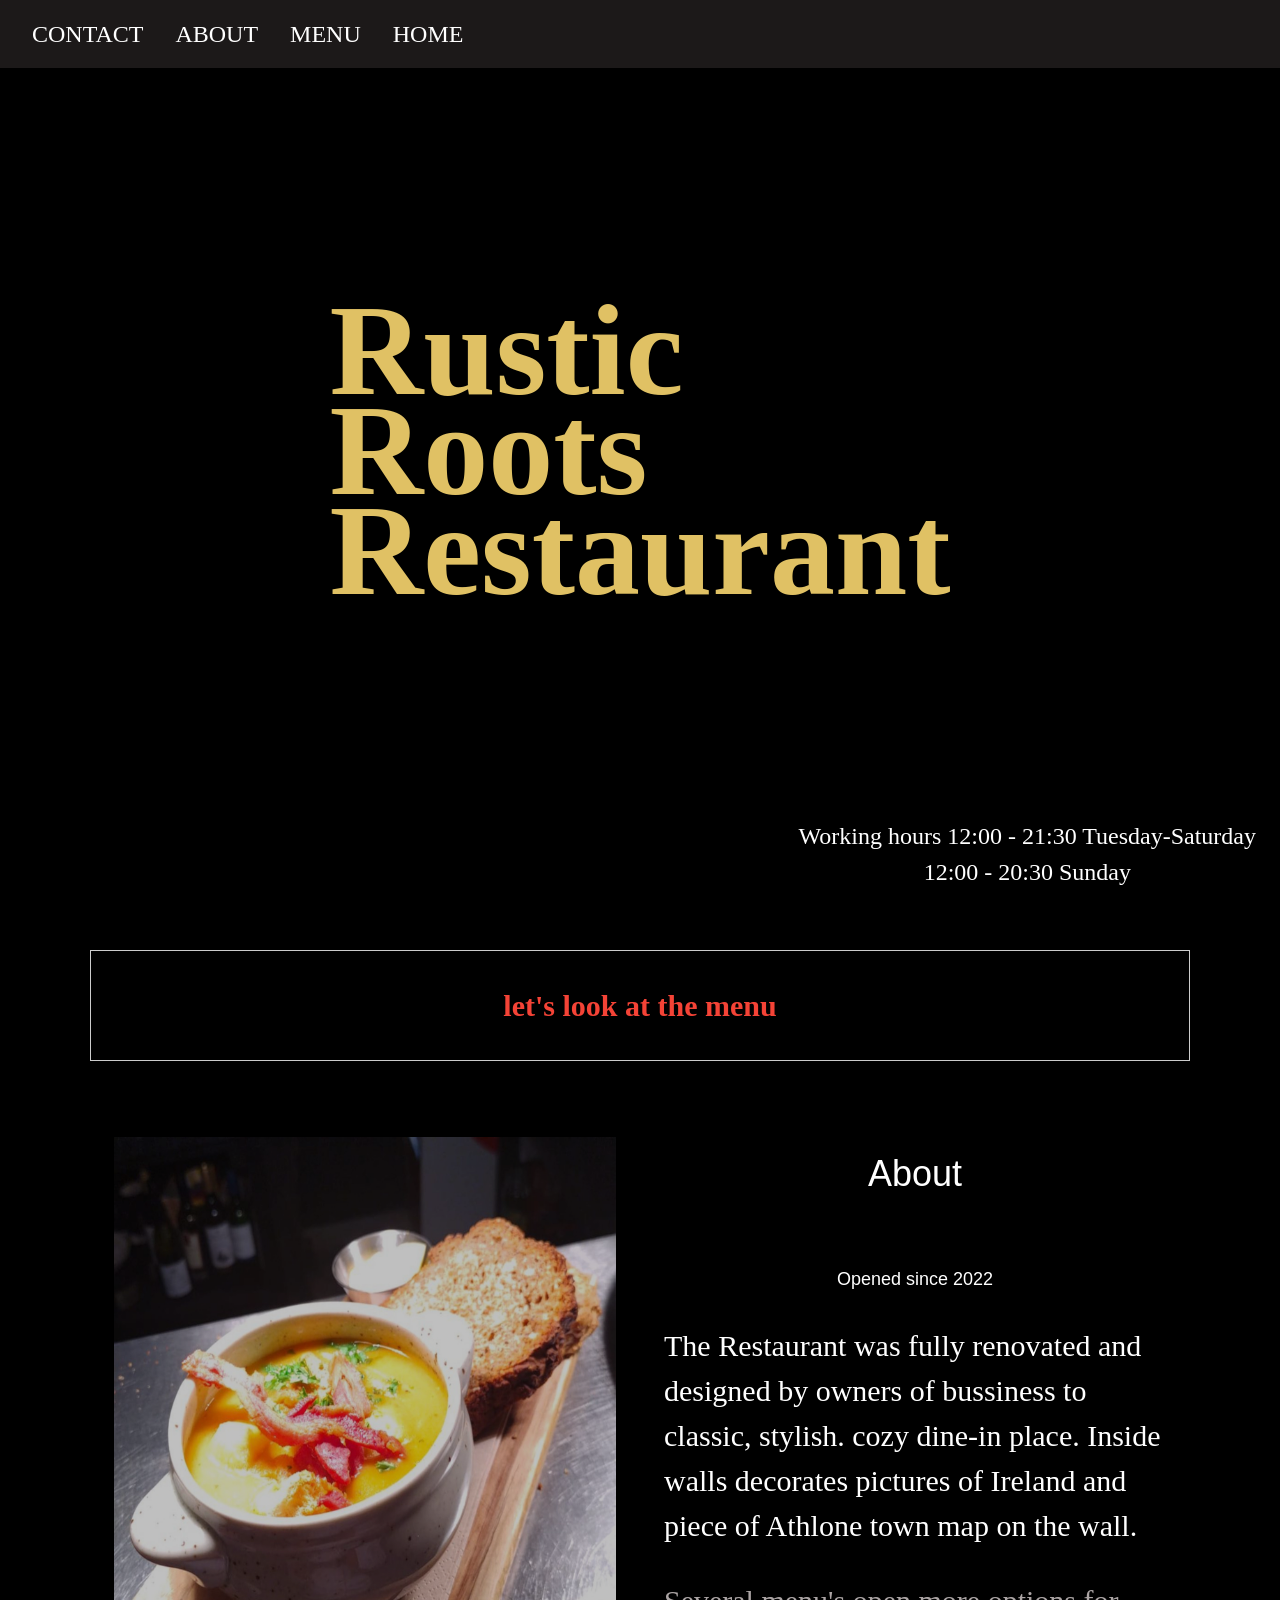
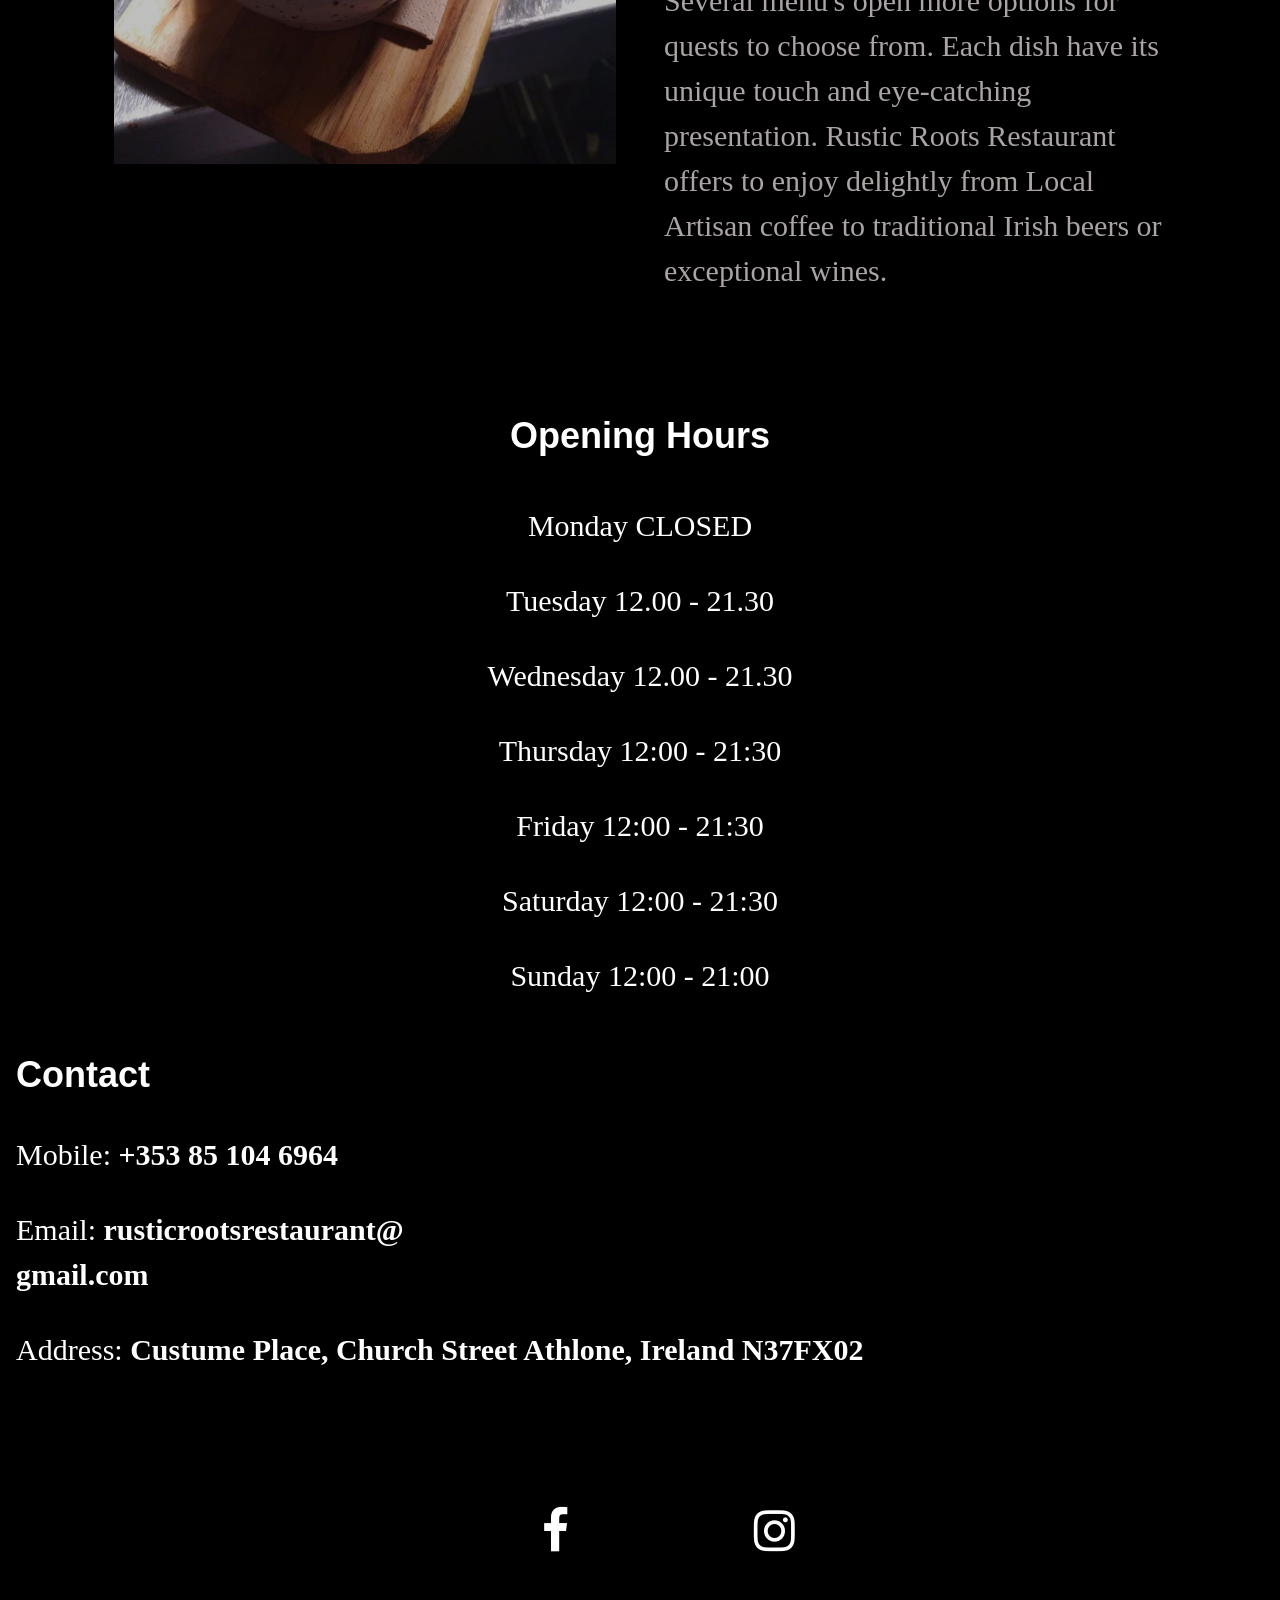
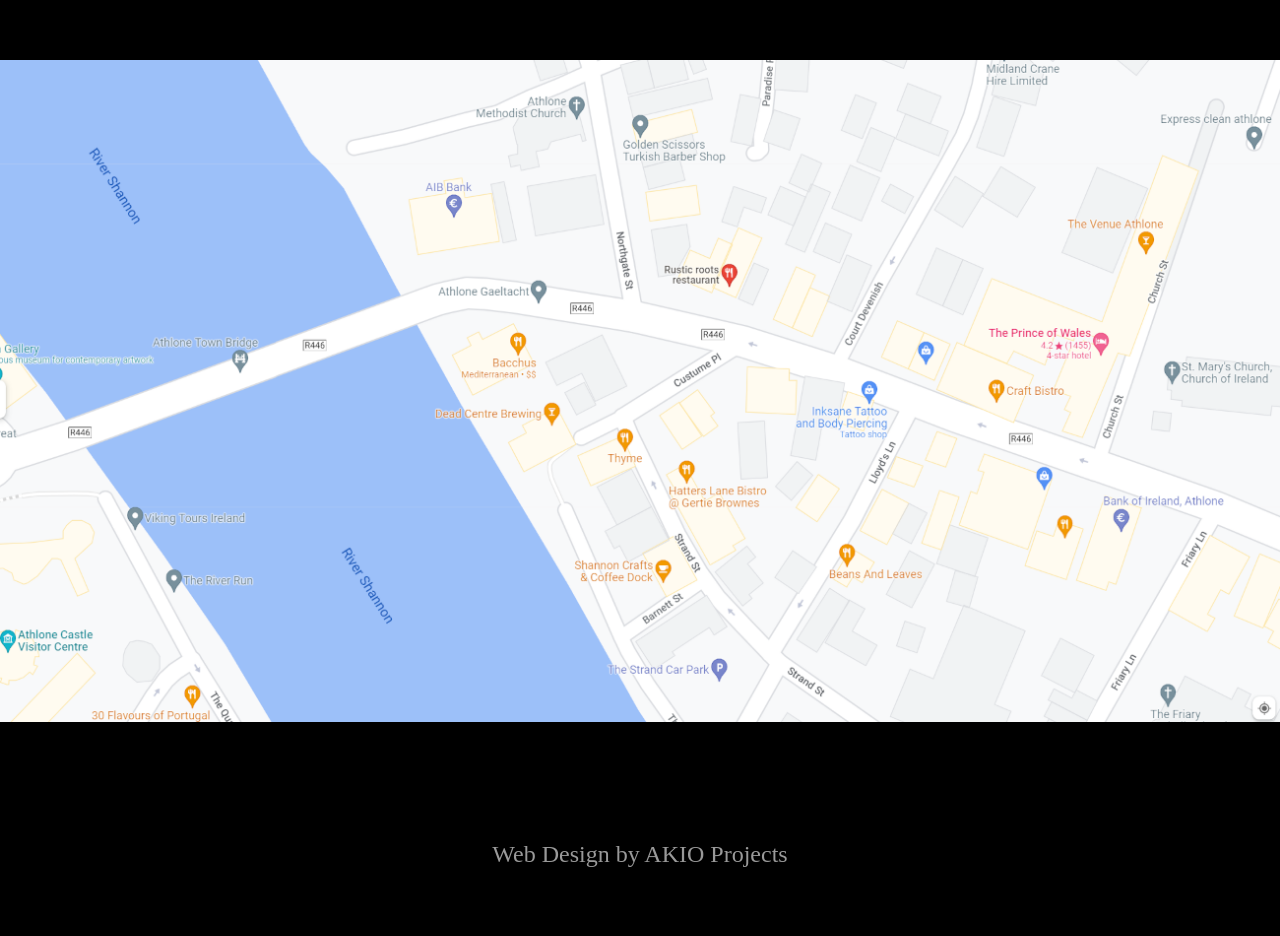
==== index.html @ 932ecada "X button bigger" ====
<!DOCTYPE html>
<html lang="en">
<head>
    <meta charset="UTF-8">
    <meta http-equiv="X-UA-Compatible" content="IE=edge">
    <meta name="viewport" content="width=device-width, initial-scale=1.0">
    <link rel="stylesheet" href="/css/mystyle.css">
    <link rel="stylesheet" href="https://fonts.googleapis.com/css?family=Amatic+SC">
    <link rel="stylesheet" href="https://cdnjs.cloudflare.com/ajax/libs/font-awesome/4.7.0/css/font-awesome.min.css">
    <link rel="apple-touch-icon" sizes="180x180" href="favicon_io/apple-touch-icon.png">
    <link rel="icon" type="image/png" sizes="32x32" href="favicon_io/favicon-32x32.png">
    <link rel="icon" type="image/png" sizes="16x16" href="favicon_io/favicon-16x16.png">
    <link rel="manifest" href="favicon_io/site.webmanifest">

    <title>Rustic Roots Restaurant Website</title>
</head>
<body>
<!-- Navbar (sit on top for large) -->
<div class="w3-top w3-bar w3-hide-small">
    <div class="w3-bar-item w3-xlarge" id="myNavbar">
      <a href="#" class="w3-bar-item w3-button w3-right w3-text-white">HOME</a>
      <a href="#menu"  onclick="document.getElementById('menu').style.display='block' "class="w3-bar-item w3-button w3-right w3-text-white">MENU</a>
      <a href="#about" class="w3-bar-item w3-button w3-right w3-text-white">ABOUT</a>
      <a href="#Contact" class="w3-bar-item w3-button w3-right w3-text-white">CONTACT</a>
    </div>
  </div>
<!-- Sidebar (hidden by default) -->
<nav class="w3-sidebar w3-bar-block w3-card w3-top w3-xlarge w3-animate-left w3-hide-large w3-hide-medium" style="display:none;z-index:2;width:100%;" id="mySidebar">
  <a href="javascript:void(0)" onclick="w3_close()"
  class="w3-bar-item w3-button">Close Menu</a>
  <a href="#" class="w3-bar-item w3-button w3-right w3-text-white" onclick="w3_close()">HOME</a>
  <a href="#menu"  onclick="document.getElementById('menu').style.display='block' "class="w3-bar-item w3-button w3-right w3-text-white">MENU</a>
  <a href="#about" class="w3-bar-item w3-button w3-right w3-text-white" onclick="w3_close()">ABOUT</a>
  <a href="#Contact" class="w3-bar-item w3-button w3-right w3-text-white" onclick="w3_close()">CONTACT</a>
</nav>

<!-- Top menu -->
<div class="w3-top w3-hide-large w3-hide-medium">
  <div class="w3-black w3-xlarge" style="max-width:1200px;margin:auto">
    <div class="w3-button w3-xxxlarge" style="font-family:serif;" onclick="w3_open()">☰</div>
    <b>Rustic Roots Restaurant</b>
  </div>
</div>
  <!-- Header with image for Large -->
  <header class="bgimg w3-display-container" id="home">
    <div class=" w3-display-middle">
        <div id="div1" class="w3-text-amber w3-hide-small w3-grayscale-min" style="font-size:130px">Rustic</div>
        <div id="div2" class="w3-text-amber w3-hide-small w3-grayscale-min" style="font-size:130px">Roots</div>
        <div id="div3" class="w3-text-amber w3-hide-small w3-grayscale-min" style="font-size:130px">Restaurant</div>
    </div>
    <div class="w3-display-bottomright w3-padding">
      <span class="w3-tag w3-xlarge">Working hours 12:00 - 21:30 Tuesday-Saturday</br>12:00 - 20:30 Sunday</span>
    </div>
  </header>
 
  <!---------See menu button ------------>

  <!-- Automatic Slideshow Images -->
  <!-- Page content -->
<div class="w3-content margin-bottom" style="max-width:1100px">
  <!-- About Section Large-->
  <div class="w3-button2 w3-center w3-text-red w3-border w3-hide-small w3-padding-32 w3-margin-top" onclick="document.getElementById('menu').style.display='block'" ><b>let's look at the menu</b></div>
  <div class="w3-row w3-padding-64" id="about">
    <div class="mySlides w3-col m6 w3-padding-large">
     <img src="/images/food/Bacon_soup.jpg" class="w3-image w3-opacity-min" alt="Table Setting" width="600" height="750">
    </div>
    <div class="mySlides w3-col m6 w3-padding-large">
      <img src="/images/food/coffee.jpg" class="w3-image w3-opacity-min" alt="Table Setting" width="600" height="750">
     </div>
     <div class="mySlides w3-col m6 w3-padding-large">
      <img src="/images/food/Brazilian_shrimp_stew.jpg" class="w3-image w3-opacity-min" alt="Table Setting" width="600" height="750">
     </div>
     <div class="mySlides w3-col m6 w3-padding-large">
      <img src="/images/food/Chiken_Supreme.jpg" class="w3-image w3-opacity-min" alt="Table Setting" width="600" height="750">
     </div>
     <div class="mySlides w3-col m6 w3-padding-large">
      <img src="/images/food/Hot_chocolate.jpg" class="w3-image w3-opacity-min" alt="Table Setting" width="600" height="750">
     </div>
     <div class="mySlides w3-col m6 w3-padding-large">
      <img src="/images/food/Prawn_Trio.jpg" class="w3-image w3-opacity-min" alt="Table Setting" width="600" height="750">
     </div>
     <div class="mySlides w3-col m6 w3-padding-large">
      <img src="/images/food/Meringue.jpg" class="w3-image w3-opacity-min" alt="Table Setting" width="600" height="750">
     </div>
   <!-- about section -->
    <div class="w3-col m6 w3-padding-large">
      <h1 class="w3-center">About</h1><br>
      <h5 class="w3-center">Opened since 2022</h5>
      <p>
        The Restaurant was fully renovated and designed by owners of bussiness to classic,
        stylish. cozy dine-in place. Inside walls decorates pictures of Ireland and piece 
        of Athlone town map on the wall.
      </p>
      <p class="w3-text-grey">
        Several menu's open more options for quests to choose from. Each dish have its unique touch and 
        eye-catching presentation. Rustic Roots Restaurant offers to enjoy delightly from Local Artisan coffee to
        traditional Irish beers or exceptional wines.
      </p>
      
      
      
    </div>
  </div>
  <!-- menu starts here -->
  <div id="menu" class="w3-modal">
    <div class="w3-modal-content w3-animate-zoom">
      <div class="w3-container w3-black w3-display-container">
        <span onclick="document.getElementById('menu').style.display='none'" class="w3-button2 w3-button w3-display-topright w3-xlarge">X</span>
        <!-- Menu Container -->
  <div class="w3-container w3-black w3-padding-64 w3-xxlarge" id="menu">
    <div class="w3-content">
    
      <h1 class="w3-center w3-jumbo" style="margin-bottom:64px">THE MENU</h1>
      <div class="w3-row w3-center w3-border w3-border-dark-grey">
        <!-- images constantly changes  -->
        <a id="myLink"></a>
      </div>
      <div class="w3-container menu w3-padding-32 w3-black">
        <div>
          <a class="w3-button" onclick=JustForKids()>Just For Kids</br></a>
        </div>
        <div>
          <a class="w3-button" onclick=DayMenu()>Day Menu</br></a>
        </div>
        <div>
          <a class="w3-button" onclick=BurgerMenu()>Burger Menu</br></a>
        </div>
        <div>
          <a class="w3-button" onclick=EarlyBird()>Early Bird</br></a>
        </div>
        <div>
          <a class="w3-button" onclick=ÀLaCarte()>À La Carte</br></a>
        </div>
        <div>
          <a class="w3-button" onclick=DrinksMenu()>Drinks Menu</br></a>
        </div>
        <div>
          <a class="w3-button" onclick=WhiteWine()>White Wine</br></a>
        </div>
        <div>
          <a class="w3-button" onclick=RedWine()>Red Wine</br></a>
        </div>
        <div>
          <a class="w3-button" onclick=Draught()>Draught</br></a>
        </div>
      </div>
    </div>
  </div>
      <br>
    </div>
  </div>
      </div>
    </div>
  </div>
  <!-- Contact Large -->
  <h1 id="Contact" class="w3-center"><b>Opening Hours</b></h1>
  <div class="w3-row">
    <div class="w3-center">
      <p>Monday CLOSED</p>
      <p>Tuesday 12.00 - 21.30</p>
      <p>Wednesday 12.00 - 21.30</p>
      <p>Thursday 12:00 - 21:30</p>
      <p>Friday 12:00 - 21:30</p>
      <p>Saturday 12:00 - 21:30</p>
      <p>Sunday 12:00 - 21:00</p>
    </div>
    <div class="w3-margin-top w3-margin-left"> 
    <h1><b>Contact</b></h1>
    <p>Mobile: <b>+353 85 104 6964</b></p>
    <p>Email: <b>rusticrootsrestaurant@</br>gmail.com</b></p>
    <p>Address: <b>Custume Place, Church Street Athlone, Ireland N37FX02</b></p>
    <div class="w3-center">
      <a href="https://www.facebook.com/profile.php?id=100085073442552"><i class="fa fa-facebook w3-xxxlarge"></i></a>
      <a href="https://www.instagram.com/rusticrootsrestaurant/"><i class="fa fa-instagram w3-xxxlarge"></i></a>
    </div>

    </div>
  </div>
  <!-- Image of location/map large -->
  <img src="/images/design/location.png" style="width:100%;" class="w3-button2" onclick=Location()>

  <!-- Footer -->
  <footer class="w3-container w3-padding-64 w3-center w3-opacity w3-Dark-grey w3-xlarge w3-margin-top">
    Web Design by AKIO Projects
  </footer> 
</body>
<script src="/jscript/myscript.js" defer></script> 
</html>
---- css/mystyle.css ----
/* W3.CSS 4.15 December 2020 by Jan Egil and Borge Refsnes */

body, html {height: 100%}
html{box-sizing:border-box}*,*:before,*:after{box-sizing:inherit}
/* Extract from normalize.css by Nicolas Gallagher and Jonathan Neal git.io/normalize */
html{-ms-text-size-adjust:100%;-webkit-text-size-adjust:100%}body{margin:0;background-color: #000;color: rgb(255, 255, 255);}
article,aside,details,figcaption,figure,footer,header,main,menu,nav,section{display:block}summary{display:list-item}
audio,canvas,progress,video{display:inline-block}progress{vertical-align:baseline}
audio:not([controls]){display:none;height:0}[hidden],template{display:none}
a{background-color:transparent}a:active,a:hover{outline-width:0; color: rgb(17, 2, 239);}
abbr[title]{border-bottom:none;text-decoration:underline;text-decoration:underline dotted}
b,strong{font-weight:bolder}dfn{font-style:italic}mark{background:#ff0;color:rgb(255, 255, 255)}
small{font-size:80%}sub,sup{font-size:75%;line-height:0;position:relative;vertical-align:baseline}
sub{bottom:-0.25em}sup{top:-0.5em}figure{margin:1em 40px}img{border-style:none}
code,kbd,pre,samp{font-family:monospace,monospace;font-size:1em}hr{box-sizing:content-box;height:0;overflow:visible}
button,input,select,textarea,optgroup{font:inherit;margin:0}optgroup{font-weight:bold}
button,input{overflow:visible}button,select{text-transform:none}
button,[type=button],[type=reset],[type=submit]
button::-moz-focus-inner,[type=button]::-moz-focus-inner,[type=reset]::-moz-focus-inner,[type=submit]::-moz-focus-inner{border-style:none;padding:0}
button:-moz-focusring,[type=button]:-moz-focusring,[type=reset]:-moz-focusring,[type=submit]:-moz-focusring{outline:1px dotted ButtonText}
fieldset{border:1px solid #c0c0c0;margin:0 2px;padding:.35em .625em .75em}
legend{color:inherit;display:table;max-width:100%;padding:0;white-space:normal}textarea{overflow:auto}
[type=checkbox],[type=radio]{padding:0}
[type=number]::-webkit-inner-spin-button,[type=number]::-webkit-outer-spin-button{height:auto}
[type=search]::-webkit-search-decoration{-webkit-appearance:none}
::-webkit-file-upload-button{-webkit-appearance:button;font:inherit}
/* End extract */
html,body{font-family:Papyrus,fantasy;font-size:30px;line-height:1.5}html{overflow-x:hidden}
h1{font-size:36px}h2{font-size:30px}h3{font-size:24px}h4{font-size:20px}h5{font-size:18px}h6{font-size:16px}
.w3-serif{font-family:serif}.w3-sans-serif{font-family:sans-serif}.w3-cursive{font-family:cursive}.w3-monospace{font-family:monospace}
h1,h2,h3,h4,h5,h6{font-family:"Segoe UI",Arial,sans-serif;font-weight:400;margin:10px 0}.w3-wide{letter-spacing:4px}
hr{border:0;border-top:1px solid #eee;margin:20px 0}
.w3-image{max-width:100%;height:auto}img{vertical-align:middle}a{color:inherit}
.w3-table,.w3-table-all{border-collapse:collapse;border-spacing:0;width:100%;display:table}.w3-table-all{border:1px solid #ccc}
.w3-bordered tr,.w3-table-all tr{border-bottom:1px solid #ddd}.w3-striped tbody tr:nth-child(even){background-color:#f1f1f1}
.w3-table-all tr:nth-child(odd){background-color:#fff}.w3-table-all tr:nth-child(even){background-color:#f1f1f1}
.w3-hoverable tbody tr:hover,.w3-ul.w3-hoverable li:hover{background-color:#ccc}.w3-centered tr th,.w3-centered tr td{text-align:center}
.w3-table td,.w3-table th,.w3-table-all td,.w3-table-all th{padding:8px 8px;display:table-cell;text-align:left;vertical-align:top}
.w3-table th:first-child,.w3-table td:first-child,.w3-table-all th:first-child,.w3-table-all td:first-child{padding-left:16px}
.w3-btn,.w3-button{border:none;display:inline-block;padding:8px 16px;vertical-align:middle;overflow:hidden;text-decoration:none;color:inherit;background-color:inherit;text-align:center;cursor:pointer;white-space:nowrap}
.w3-btn:hover{box-shadow:0 8px 16px 0 rgba(0,0,0,0.2),0 6px 20px 0 rgba(0,0,0,0.19)}
.w3-btn,.w3-button{-webkit-touch-callout:none;-webkit-user-select:none;-khtml-user-select:none;-moz-user-select:none;-ms-user-select:none;user-select:none}   
.w3-disabled,.w3-btn:disabled,.w3-button:disabled{cursor:not-allowed;opacity:0.3}.w3-disabled *,:disabled *{pointer-events:none}
.w3-btn.w3-disabled:hover,.w3-btn:disabled:hover{box-shadow:none}
.w3-badge,.w3-tag{background-color:#000;color:#fff;display:inline-block;padding-left:8px;padding-right:8px;text-align:center}.w3-badge{border-radius:50%}
.w3-ul{list-style-type:none;padding:0;margin:0}.w3-ul li{padding:8px 16px;border-bottom:1px solid #ddd}.w3-ul li:last-child{border-bottom:none}
.w3-tooltip,.w3-display-container{position:relative}.w3-tooltip .w3-text{display:none}.w3-tooltip:hover .w3-text{display:inline-block}
.w3-ripple:active{opacity:0.5}.w3-ripple{transition:opacity 0s}
.w3-input{padding:8px;display:block;border:none;border-bottom:1px solid #ccc;width:100%}
.w3-select{padding:9px 0;width:100%;border:none;border-bottom:1px solid #ccc}
.w3-dropdown-click,.w3-dropdown-hover{position:relative;display:inline-block;cursor:pointer}
.w3-dropdown-hover:hover .w3-dropdown-content{display:block}
.w3-dropdown-hover:first-child,.w3-dropdown-click:hover{background-color:#ccc;color:#000}
.w3-dropdown-hover:hover > .w3-button:first-child,.w3-dropdown-click:hover > .w3-button:first-child{background-color:#ccc;color:#000}
.w3-dropdown-content{cursor:auto;color:#000;background-color:#fff;display:none;position:absolute;min-width:160px;margin:0;padding:0;z-index:1}
.w3-check,.w3-radio{width:24px;height:24px;position:relative;top:6px}
.w3-sidebar{height:100%;width:200px;background-color:rgb(0, 0, 0);position:fixed!important;z-index:1;overflow:auto}
.w3-bar-block .w3-dropdown-hover,.w3-bar-block .w3-dropdown-click{width:100%}
.w3-bar-block .w3-dropdown-hover .w3-dropdown-content,.w3-bar-block .w3-dropdown-click .w3-dropdown-content{min-width:100%}
.w3-bar-block .w3-dropdown-hover .w3-button,.w3-bar-block .w3-dropdown-click .w3-button{width:100%;text-align:left;padding:8px 16px}
.w3-main,#main{transition:margin-left .4s}
.w3-modal{z-index:3;display:none;padding-top:100px;position:fixed;left:0;top:0;width:100%;height:100%;overflow:auto;background-color:rgb(0,0,0);background-color:rgba(0,0,0,0.4)}
.w3-modal-content{margin:auto;background-color:#fff;position:relative;padding:0;outline:0;width:600px}
.w3-bar{width:100%;overflow:hidden;background-color: rgba(70, 64, 64, 0.4);}.w3-center .w3-bar{display:inline-block;width:auto}
.w3-bar .w3-bar-item{padding:8px 16px;float:left;width:auto;border:none;display:block;outline:0}
.w3-bar .w3-dropdown-hover,.w3-bar .w3-dropdown-click{position:static;float:left}
.w3-bar .w3-button{white-space:normal}
.w3-bar-block .w3-bar-item{width:100%;display:block;padding:8px 16px;text-align:left;border:none;white-space:normal;float:none;outline:0}
.w3-bar-block.w3-center .w3-bar-item{text-align:center}.w3-block{display:block;width:100%}
.w3-responsive{display:block;overflow-x:auto}
.w3-container:after,.w3-container:before,.w3-panel:after,.w3-panel:before,.w3-row:after,.w3-row:before,.w3-row-padding:after,.w3-row-padding:before,
.w3-cell-row:before,.w3-cell-row:after,.w3-clear:after,.w3-clear:before,.w3-bar:before,.w3-bar:after{content:"";display:table;clear:both}
.w3-col,.w3-half,.w3-third,.w3-twothird,.w3-threequarter,.w3-quarter{float:left;width:100%}
.w3-col.s1{width:8.33333%}.w3-col.s2{width:16.66666%}.w3-col.s3{width:24.99999%}.w3-col.s4{width:33.33333%}
.w3-col.s5{width:41.66666%}.w3-col.s6{width:49.99999%}.w3-col.s7{width:58.33333%}.w3-col.s8{width:66.66666%}
.w3-col.s9{width:74.99999%}.w3-col.s10{width:83.33333%}.w3-col.s11{width:91.66666%}.w3-col.s12{width:99.99999%}
@media (min-width:601px){.w3-col.m1{width:8.33333%}.w3-col.m2{width:16.66666%}.w3-col.m3,.w3-quarter{width:24.99999%}.w3-col.m4,.w3-third{width:33.33333%}
.w3-col.m5{width:41.66666%}.w3-col.m6,.w3-half{width:49.99999%}.w3-col.m7{width:58.33333%}.w3-col.m8,.w3-twothird{width:66.66666%}
.w3-col.m9,.w3-threequarter{width:74.99999%}.w3-col.m10{width:83.33333%}.w3-col.m11{width:91.66666%}.w3-col.m12{width:99.99999%}}
@media (min-width:993px){.w3-col.l1{width:8.33333%}.w3-col.l2{width:16.66666%}.w3-col.l3{width:24.99999%}.w3-col.l4{width:33.33333%}
.w3-col.l5{width:41.66666%}.w3-col.l6{width:49.99999%}.w3-col.l7{width:58.33333%}.w3-col.l8{width:66.66666%}
.w3-col.l9{width:74.99999%}.w3-col.l10{width:83.33333%}.w3-col.l11{width:91.66666%}.w3-col.l12{width:99.99999%}}
.w3-rest{overflow:hidden}.w3-stretch{margin-left:-16px;margin-right:-16px}
.w3-content,.w3-auto{margin-left:auto;margin-right:auto}.w3-content{max-width:980px}.w3-auto{max-width:1140px}
.w3-cell-row{display:table;width:100%}.w3-cell{display:table-cell}
.w3-cell-top{vertical-align:top}.w3-cell-middle{vertical-align:middle}.w3-cell-bottom{vertical-align:bottom}
.w3-hide{display:none!important}.w3-show-block,.w3-show{display:block!important}.w3-show-inline-block{display:inline-block!important}
@media (max-width:1205px){.w3-auto{max-width:95%}}
@media (max-width:600px){.w3-modal-content{margin:0 10px;width:auto!important}.w3-modal{padding-top:30px}
.w3-dropdown-hover.w3-mobile .w3-dropdown-content,.w3-dropdown-click.w3-mobile .w3-dropdown-content{position:relative}	
.w3-hide-small{display:none!important}.w3-mobile{display:block;width:100%!important}.w3-bar-item.w3-mobile,.w3-dropdown-hover.w3-mobile,.w3-dropdown-click.w3-mobile{text-align:center}
.w3-dropdown-hover.w3-mobile,.w3-dropdown-hover.w3-mobile .w3-btn,.w3-dropdown-hover.w3-mobile .w3-button,.w3-dropdown-click.w3-mobile,.w3-dropdown-click.w3-mobile .w3-btn,.w3-dropdown-click.w3-mobile .w3-button{width:100%}}
@media (max-width:768px){.w3-modal-content{width:500px}.w3-modal{padding-top:50px}}
@media (min-width:993px){.w3-modal-content{width:900px}.w3-hide-large{display:none!important}.w3-sidebar.w3-collapse{display:block!important}}
@media (max-width:992px) and (min-width:601px){.w3-hide-medium{display:none!important}}
@media (max-width:992px){.w3-sidebar.w3-collapse{display:none}.w3-main{margin-left:0!important;margin-right:0!important}.w3-auto{max-width:100%}}
.w3-top,.w3-bottom{position:fixed;width:100%;z-index:1}.w3-top{top:0}.w3-bottom{bottom:0}
.w3-overlay{position:fixed;display:none;width:100%;height:100%;top:0;left:0;right:0;bottom:0;background-color:rgba(0,0,0,0.5);z-index:2}
.w3-display-topleft{position:absolute;left:0;top:0}.w3-display-topright{position:absolute;right:0;top:0}
.w3-display-bottomleft{position:absolute;left:0;bottom:0}.w3-display-bottomright{position:absolute;right:0;bottom:0}
.w3-display-middle{position:absolute;top:50%;left:50%;transform:translate(-50%,-50%);-ms-transform:translate(-50%,-50%)}
.w3-display-left{position:absolute;top:50%;left:0%;transform:translate(0%,-50%);-ms-transform:translate(-0%,-50%)}
.w3-display-right{position:absolute;top:50%;right:0%;transform:translate(0%,-50%);-ms-transform:translate(0%,-50%)}
.w3-display-topmiddle{position:absolute;left:50%;top:0;transform:translate(-50%,0%);-ms-transform:translate(-50%,0%)}
.w3-display-bottommiddle{position:absolute;left:50%;bottom:0;transform:translate(-50%,0%);-ms-transform:translate(-50%,0%)}
.w3-display-container:hover .w3-display-hover{display:block}.w3-display-container:hover span.w3-display-hover{display:inline-block}.w3-display-hover{display:none}
.w3-display-position{position:absolute}
.w3-circle{border-radius:50%}
.w3-round-small{border-radius:2px}.w3-round,.w3-round-medium{border-radius:4px}.w3-round-large{border-radius:8px}.w3-round-xlarge{border-radius:16px}.w3-round-xxlarge{border-radius:32px}
.w3-row-padding,.w3-row-padding>.w3-half,.w3-row-padding>.w3-third,.w3-row-padding>.w3-twothird,.w3-row-padding>.w3-threequarter,.w3-row-padding>.w3-quarter,.w3-row-padding>.w3-col{padding:0 8px}
.w3-container,.w3-panel{padding:0.01em 16px}.w3-panel{margin-top:16px;margin-bottom:16px}
.w3-code,.w3-codespan{font-family:Consolas,"courier new";font-size:16px}
.w3-code{width:auto;background-color:#fff;padding:8px 12px;border-left:4px solid #4CAF50;word-wrap:break-word}
.w3-codespan{color:crimson;background-color:#f1f1f1;padding-left:4px;padding-right:4px;font-size:110%}
.w3-card,.w3-card-2{box-shadow:0 2px 5px 0 rgba(0,0,0,0.16),0 2px 10px 0 rgba(0,0,0,0.12)}
.w3-card-4,.w3-hover-shadow:hover{box-shadow:0 4px 10px 0 rgba(0,0,0,0.2),0 4px 20px 0 rgba(0,0,0,0.19)}
.w3-spin{animation:w3-spin 2s infinite linear}@keyframes w3-spin{0%{transform:rotate(0deg)}100%{transform:rotate(359deg)}}
.w3-animate-fading{animation:fading 10s infinite}@keyframes fading{0%{opacity:0}50%{opacity:1}100%{opacity:0}}
.w3-animate-opacity{animation:opac 0.8s}@keyframes opac{from{opacity:0} to{opacity:1}}
.w3-animate-top{position:relative;animation:animatetop 0.4s}@keyframes animatetop{from{top:-300px;opacity:0} to{top:0;opacity:1}}
.w3-animate-left{position:relative;animation:animateleft 0.4s}@keyframes animateleft{from{left:-300px;opacity:0} to{left:0;opacity:1}}
.w3-animate-right{position:relative;animation:animateright 0.4s}@keyframes animateright{from{right:-300px;opacity:0} to{right:0;opacity:1}}
.w3-animate-bottom{position:relative;animation:animatebottom 0.4s}@keyframes animatebottom{from{bottom:-300px;opacity:0} to{bottom:0;opacity:1}}
.w3-animate-zoom {animation:animatezoom 0.6s}@keyframes animatezoom{from{transform:scale(0)} to{transform:scale(1)}}
.w3-animate-input{transition:width 0.4s ease-in-out}.w3-animate-input:focus{width:100%!important}
.w3-opacity,.w3-hover-opacity:hover{opacity:0.60}.w3-opacity-off,.w3-hover-opacity-off:hover{opacity:1}
.w3-opacity-max{opacity:0.25}.w3-opacity-min{opacity:0.75}
.w3-greyscale-max,.w3-grayscale-max,.w3-hover-greyscale:hover,.w3-hover-grayscale:hover{filter:grayscale(100%)}
.w3-greyscale,.w3-grayscale{filter:grayscale(75%)}.w3-greyscale-min,.w3-grayscale-min{filter:grayscale(50%)}
.w3-sepia{filter:sepia(75%)}.w3-sepia-max,.w3-hover-sepia:hover{filter:sepia(100%)}.w3-sepia-min{filter:sepia(50%)}
.w3-tiny{font-size:10px!important}.w3-small{font-size:12px!important}.w3-medium{font-size:15px!important}.w3-large{font-size:18px!important}
.w3-xlarge{font-size:24px!important}.w3-xxlarge{font-size:36px!important}.w3-xxxlarge{font-size:48px!important}.w3-jumbo{font-size:64px!important}
.w3-left-align{text-align:left!important}.w3-right-align{text-align:right!important}.w3-justify{text-align:justify!important}.w3-center{text-align:center!important}
.w3-border-0{border:0!important}.w3-border{border:1px solid #ccc!important}
.w3-border-top{border-top:1px solid #ccc!important}.w3-border-bottom{border-bottom:1px solid #ccc!important}
.w3-border-left{border-left:1px solid #ccc!important}.w3-border-right{border-right:1px solid #ccc!important}
.w3-topbar{border-top:6px solid #ccc!important}.w3-bottombar{border-bottom:6px solid #ccc!important}
.w3-leftbar{border-left:6px solid #ccc!important}.w3-rightbar{border-right:6px solid #ccc!important}
.w3-section,.w3-code{margin-top:16px!important;margin-bottom:16px!important}
.w3-margin{margin:16px!important}.w3-margin-top{margin-top:50px!important}.w3-margin-bottom{margin-bottom:16px!important}
.w3-margin-left{margin-left:16px!important}.w3-margin-right{margin-right:16px!important}
.w3-padding-small{padding:4px 8px!important}.w3-padding{padding:8px 16px!important}.w3-padding-large{padding:12px 24px!important}
.w3-padding-16{padding-top:16px!important;padding-bottom:16px!important}.w3-padding-24{padding-top:24px!important;padding-bottom:24px!important}
.w3-padding-32{padding-top:32px!important;padding-bottom:32px!important}.w3-padding-48{padding-top:48px!important;padding-bottom:48px!important}
.w3-padding-64{padding-top:64px!important;padding-bottom:64px!important}
.w3-padding-top-64{padding-top:64px!important}.w3-padding-top-48{padding-top:48px!important}
.w3-padding-top-32{padding-top:32px!important}.w3-padding-top-24{padding-top:24px!important}
.w3-left{float:left!important}.w3-right{float:right!important}
.w3-button:hover{transition: 3s ;color:rgb(255, 192, 2)!important}
.w3-transparent,.w3-hover-none:hover{background-color:transparent!important}
.w3-hover-none:hover{box-shadow:none!important}
/* Colors */
.w3-amber,.w3-hover-amber:hover{color:rgb(254, 254, 254)!important;background-color:#ffc107!important}
.w3-aqua,.w3-hover-aqua:hover{color:#000!important;background-color:#00ffff!important}
.w3-blue,.w3-hover-blue:hover{color:#fff!important;background-color:#2196F3!important}
.w3-light-blue,.w3-hover-light-blue:hover{color:#000!important;background-color:#87CEEB!important}
.w3-brown,.w3-hover-brown:hover{color:#fff!important;background-color:#795548!important}
.w3-cyan,.w3-hover-cyan:hover{color:#000!important;background-color:#00bcd4!important}
.w3-blue-grey,.w3-hover-blue-grey:hover,.w3-blue-gray,.w3-hover-blue-gray:hover{color:#fff!important;background-color:#607d8b!important}
.w3-green,.w3-hover-green:hover{color:#fff!important;background-color:#4CAF50!important}
.w3-light-green,.w3-hover-light-green:hover{color:#000!important;background-color:#8bc34a!important}
.w3-indigo,.w3-hover-indigo:hover{color:#fff!important;background-color:#3f51b5!important}
.w3-khaki,.w3-hover-khaki:hover{color:#000!important;background-color:#f0e68c!important}
.w3-lime,.w3-hover-lime:hover{color:#000!important;background-color:#cddc39!important}
.w3-orange,.w3-hover-orange:hover{color:#000!important;background-color:#ff9800!important}
.w3-deep-orange,.w3-hover-deep-orange:hover{color:#fff!important;background-color:#ff5722!important}
.w3-pink,.w3-hover-pink:hover{color:#fff!important;background-color:#e91e63!important}
.w3-purple,.w3-hover-purple:hover{color:#fff!important;background-color:#9c27b0!important}
.w3-deep-purple,.w3-hover-deep-purple:hover{color:#fff!important;background-color:#673ab7!important}
.w3-red,.w3-hover-red:hover{color:#fff!important;background-color:#f44336!important}
.w3-sand,.w3-hover-sand:hover{color:#000!important;background-color:#fdf5e6!important}
.w3-teal,.w3-hover-teal:hover{color:#fff!important;background-color:#009688!important}
.w3-yellow,.w3-hover-yellow:hover{color:#000!important;background-color:#ffeb3b!important}
.w3-white,.w3-hover-white:hover{color:#000!important;background-color:#fff!important}
.w3-black,.w3-hover-black:hover{color:#fff!important;background-color:#000!important}
.w3-grey,.w3-hover-grey:hover,.w3-gray,.w3-hover-gray:hover{color:#000!important;background-color:#fffdfd!important}
.w3-light-grey,.w3-hover-light-grey:hover,.w3-light-gray,.w3-hover-light-gray:hover{color:#000!important;background-color:#f1f1f1!important}
.w3-dark-grey,.w3-hover-dark-grey:hover,.w3-dark-gray,.w3-hover-dark-gray:hover{color:#fff!important;background-color:#616161!important}
.w3-pale-red,.w3-hover-pale-red:hover{color:#000!important;background-color:#ffdddd!important}
.w3-pale-green,.w3-hover-pale-green:hover{color:#000!important;background-color:#ddffdd!important}
.w3-pale-yellow,.w3-hover-pale-yellow:hover{color:#000!important;background-color:#ffffcc!important}
.w3-pale-blue,.w3-hover-pale-blue:hover{color:#000!important;background-color:#ddffff!important}
.w3-text-amber,.w3-hover-text-amber:hover{color:#ffc107!important}
.w3-text-aqua,.w3-hover-text-aqua:hover{color:#00ffff!important}
.w3-text-blue,.w3-hover-text-blue:hover{color:#2196F3!important}
.w3-text-light-blue,.w3-hover-text-light-blue:hover{color:#87CEEB!important}
.w3-text-brown,.w3-hover-text-brown:hover{color:#795548!important}
.w3-text-cyan,.w3-hover-text-cyan:hover{color:#00bcd4!important}
.w3-text-blue-grey,.w3-hover-text-blue-grey:hover,.w3-text-blue-gray,.w3-hover-text-blue-gray:hover{color:#607d8b!important}
.w3-text-green,.w3-hover-text-green:hover{color:#4CAF50!important}
.w3-text-light-green,.w3-hover-text-light-green:hover{color:#8bc34a!important}
.w3-text-indigo,.w3-hover-text-indigo:hover{color:#3f51b5!important}
.w3-text-khaki,.w3-hover-text-khaki:hover{color:#b4aa50!important}
.w3-text-lime,.w3-hover-text-lime:hover{color:#cddc39!important}
.w3-text-orange,.w3-hover-text-orange:hover{color:#ff9800!important}
.w3-text-deep-orange,.w3-hover-text-deep-orange:hover{color:#ff5722!important}
.w3-text-pink,.w3-hover-text-pink:hover{color:#e91e63!important}
.w3-text-purple,.w3-hover-text-purple:hover{color:#9c27b0!important}
.w3-text-deep-purple,.w3-hover-text-deep-purple:hover{color:#673ab7!important}
.w3-text-red,.w3-hover-text-red:hover{color:#f44336!important}
.w3-text-sand,.w3-hover-text-sand:hover{color:#fdf5e6!important}
.w3-text-teal,.w3-hover-text-teal:hover{color:#009688!important}
.w3-text-yellow,.w3-hover-text-yellow:hover{color:#d2be0e!important}
.w3-text-white,.w3-hover-text-white:hover{color:#fff!important}
.w3-text-black,.w3-hover-text-black:hover{color:#000!important}
.w3-text-grey,.w3-hover-text-grey:hover,.w3-text-gray,.w3-hover-text-gray:hover{color:#aba4a4!important}
.w3-text-light-grey,.w3-hover-text-light-grey:hover,.w3-text-light-gray,.w3-hover-text-light-gray:hover{color:#f1f1f1!important}
.w3-text-dark-grey,.w3-hover-text-dark-grey:hover,.w3-text-dark-gray,.w3-hover-text-dark-gray:hover{color:#3a3a3a!important}
.w3-border-amber,.w3-hover-border-amber:hover{border-color:#ffc107!important}
.w3-border-aqua,.w3-hover-border-aqua:hover{border-color:#00ffff!important}
.w3-border-blue,.w3-hover-border-blue:hover{border-color:#2196F3!important}
.w3-border-light-blue,.w3-hover-border-light-blue:hover{border-color:#87CEEB!important}
.w3-border-brown,.w3-hover-border-brown:hover{border-color:#795548!important}
.w3-border-cyan,.w3-hover-border-cyan:hover{border-color:#00bcd4!important}

/*Background image*/

.bgimg {
  background-repeat: no-repeat;
  background-size:cover;
  background-image: url("/images/design/DSC_0103.JPG");
  min-height: 100%;
  width: 100%;
  background-attachment:fixed;
}
.bgimg_small{
  background-repeat: no-repeat;
  background-size:cover;
  background-image: url("/images/design/DSC_0103.JPG");
  width: 80%;
  min-height: 80%;
  background-attachment:fixed;
}
/* animation of header */
  
  #div1 {
    width: 100px;
    height: 100px;
    font-family:serif;
    font-weight: bold;
    position: relative;
    animation: mymove 2s;
    animation-timing-function: linear;}
  #div2 {
    animation-timing-function: ease;
    width: 100px;
    height: 100px;
    font-family:serif;
    font-weight: bold;
    position: relative;
    animation: mymove 3s;}
  #div3 {
    font-family:serif;
    animation-timing-function: ease-in;
    font-weight: bold;
    position:relative;
    animation: mymove 4s;}
  
  @keyframes mymove {
    from {left: -300px;}
    to {left: 0px;}
  }

/* social media icons */
.fa {
  padding: 100px;
  font-size: 30px;
  width: 30px;
  text-align: center;
  text-decoration: none;
  margin: 5px 2px;
}
.fa:hover {
    opacity: 0.7;
}
.w3-button2{
  cursor:pointer
}
.fa-facebook{
  size: 20px;
}
p{
  border-radius:20px;
  size: 50px;
}
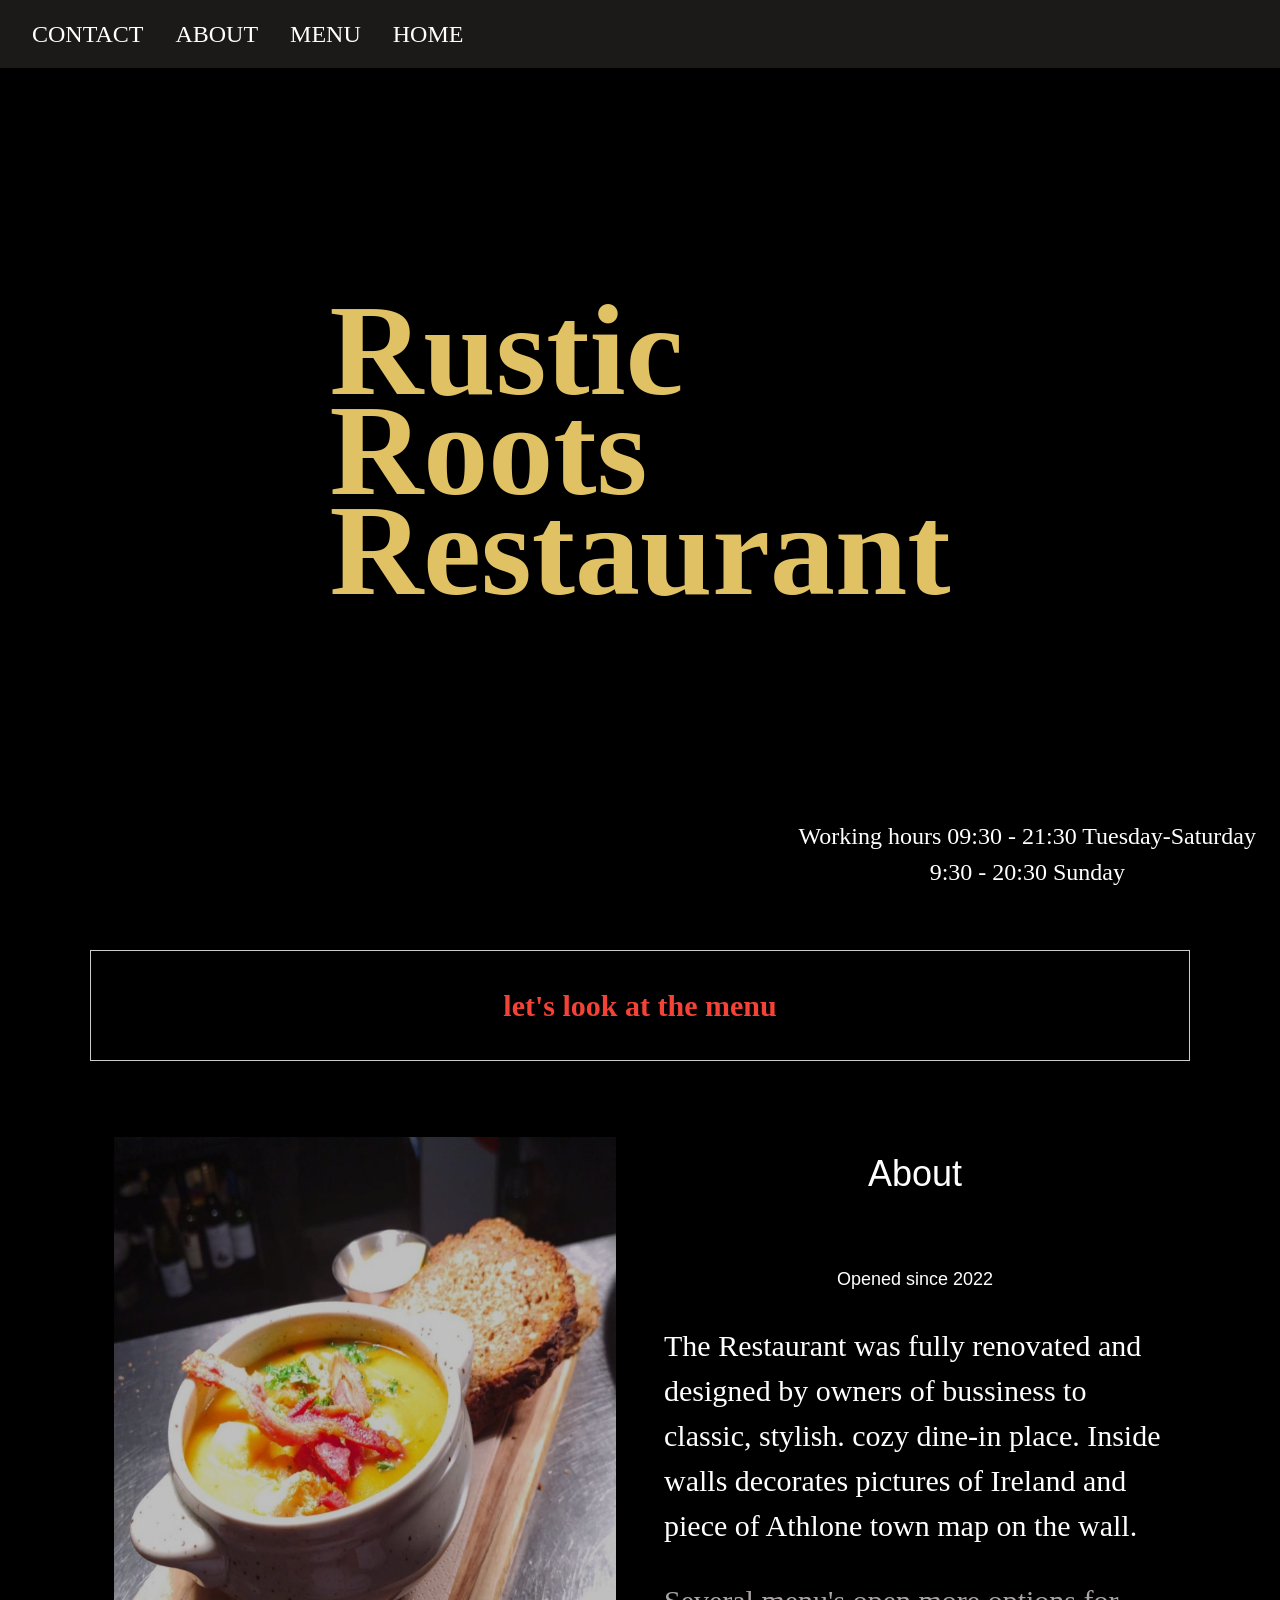
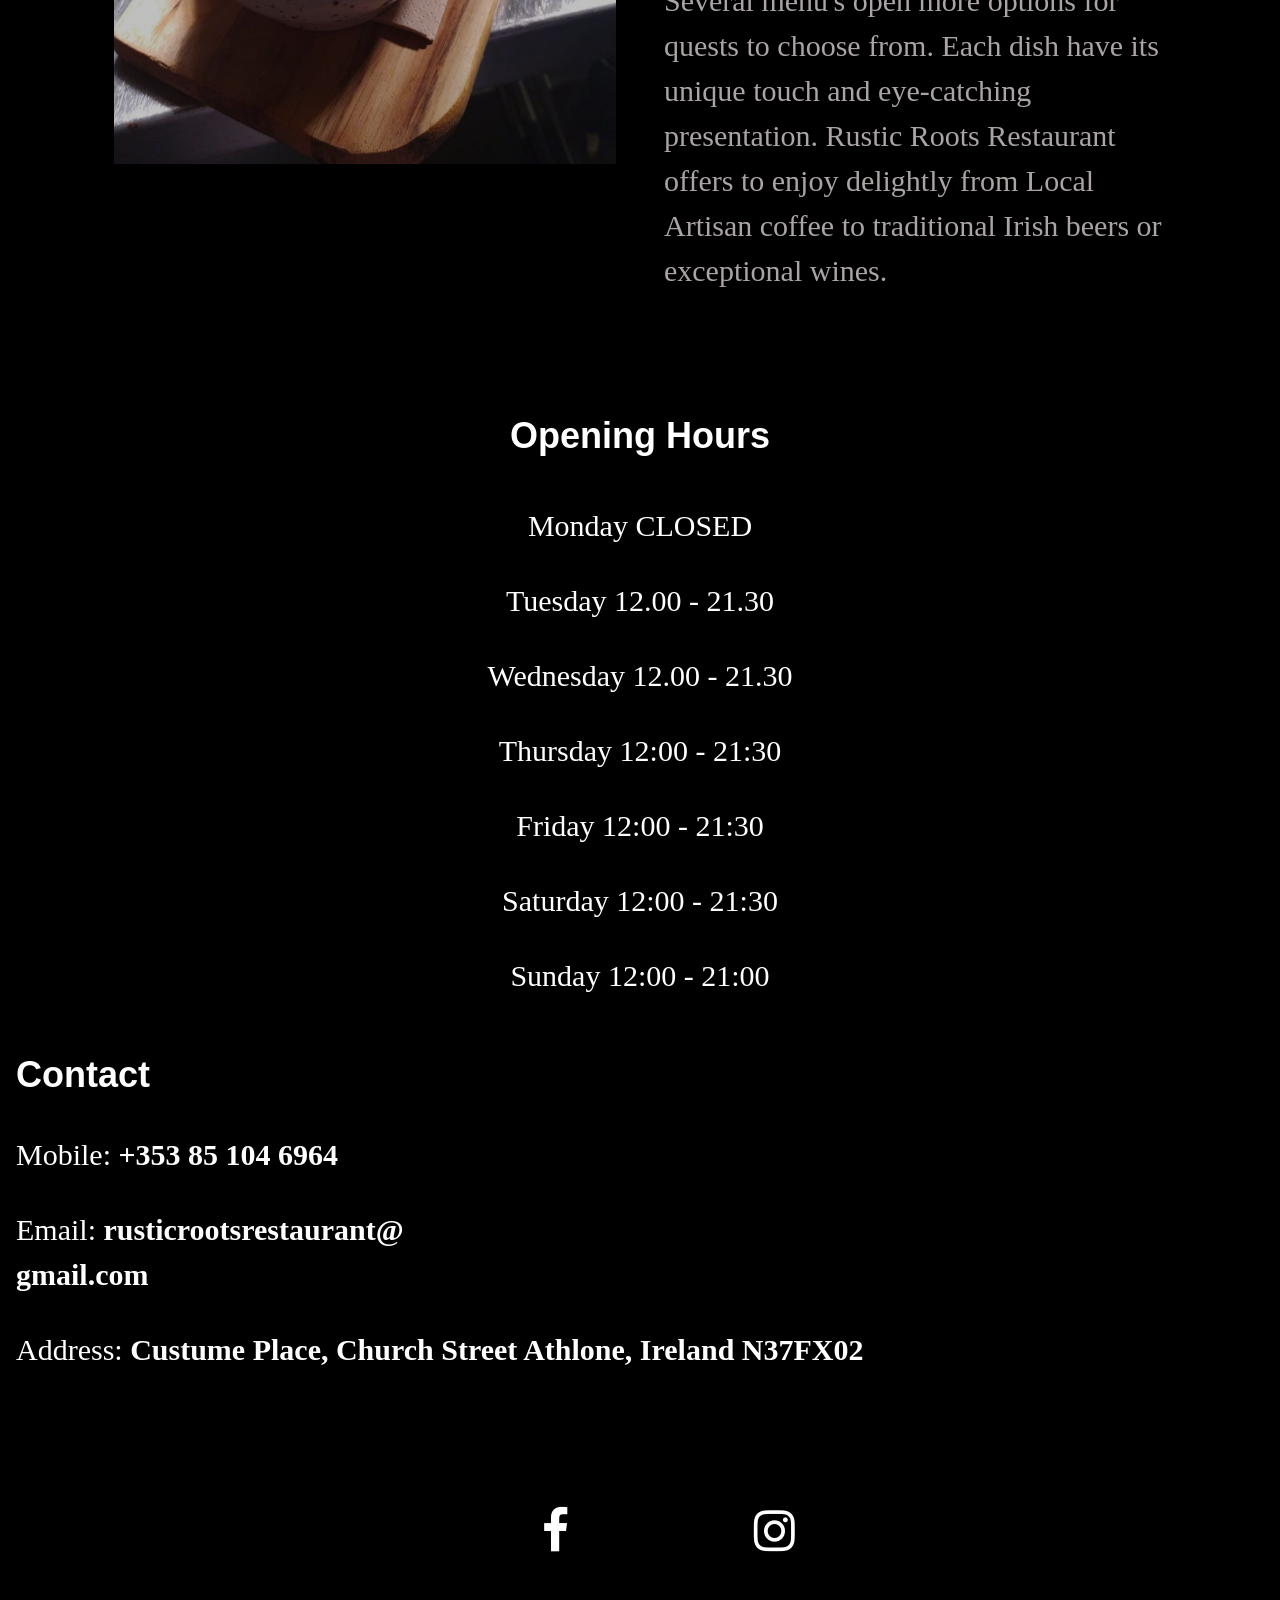
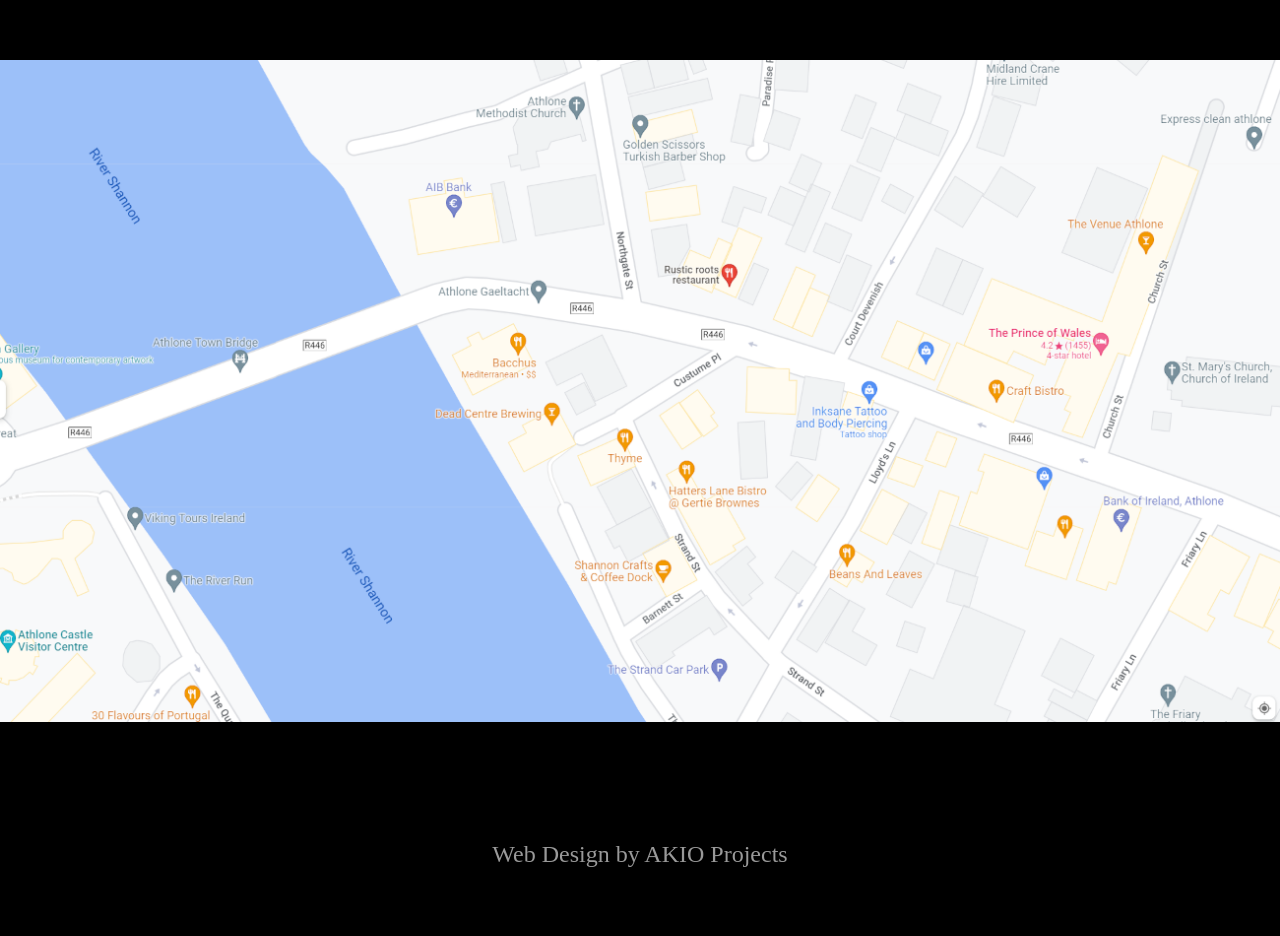
==== commit 8c89048d: "update working hours, working on Security policy" ====
--- a/index.html
+++ b/index.html
@@ -3,6 +3,7 @@
 <head>
     <meta charset="UTF-8">
     <meta http-equiv="X-UA-Compatible" content="IE=edge">
+    <!-- <meta http-equiv="Content-Security-Policy" content="script-src 'none'"> -->
     <meta name="viewport" content="width=device-width, initial-scale=1.0">
     <link rel="stylesheet" href="/css/mystyle.css">
     <link rel="stylesheet" href="https://fonts.googleapis.com/css?family=Amatic+SC">
@@ -49,7 +50,7 @@
         <div id="div3" class="w3-text-amber w3-hide-small w3-grayscale-min" style="font-size:130px">Restaurant</div>
     </div>
     <div class="w3-display-bottomright w3-padding">
-      <span class="w3-tag w3-xlarge">Working hours 12:00 - 21:30 Tuesday-Saturday</br>12:00 - 20:30 Sunday</span>
+      <span class="w3-tag w3-xlarge">Working hours 09:30 - 21:30 Tuesday-Saturday</br>9:30 - 20:30 Sunday</span>
     </div>
   </header>
  
@@ -69,9 +70,6 @@
      </div>
      <div class="mySlides w3-col m6 w3-padding-large">
       <img src="/images/food/Brazilian_shrimp_stew.jpg" class="w3-image w3-opacity-min" alt="Table Setting" width="600" height="750">
-     </div>
-     <div class="mySlides w3-col m6 w3-padding-large">
-      <img src="/images/food/Chiken_Supreme.jpg" class="w3-image w3-opacity-min" alt="Table Setting" width="600" height="750">
      </div>
      <div class="mySlides w3-col m6 w3-padding-large">
       <img src="/images/food/Hot_chocolate.jpg" class="w3-image w3-opacity-min" alt="Table Setting" width="600" height="750">
@@ -177,12 +175,12 @@
     </div>
   </div>
   <!-- Image of location/map large -->
-  <img src="/images/design/location.png" style="width:100%;" class="w3-button2" onclick=Location()>
+  <img src="/images/design/address.png" style="width:100%;" class="w3-button2" onclick=Location()>
 
   <!-- Footer -->
   <footer class="w3-container w3-padding-64 w3-center w3-opacity w3-Dark-grey w3-xlarge w3-margin-top">
     Web Design by AKIO Projects
   </footer> 
 </body>
-<script src="/jscript/myscript.js" defer></script> 
+<script nonce="random123" src="/jscript/myscript.js" defer></script> 
 </html>
--- a/css/mystyle.css
+++ b/css/mystyle.css
@@ -225,7 +225,8 @@
 }
 .bgimg_small{
   background-repeat: no-repeat;
-  background-size:cover;
+  background-size:auto;
+  background-position: right;
   background-image: url("/images/design/DSC_0103.JPG");
   width: 80%;
   min-height: 80%;
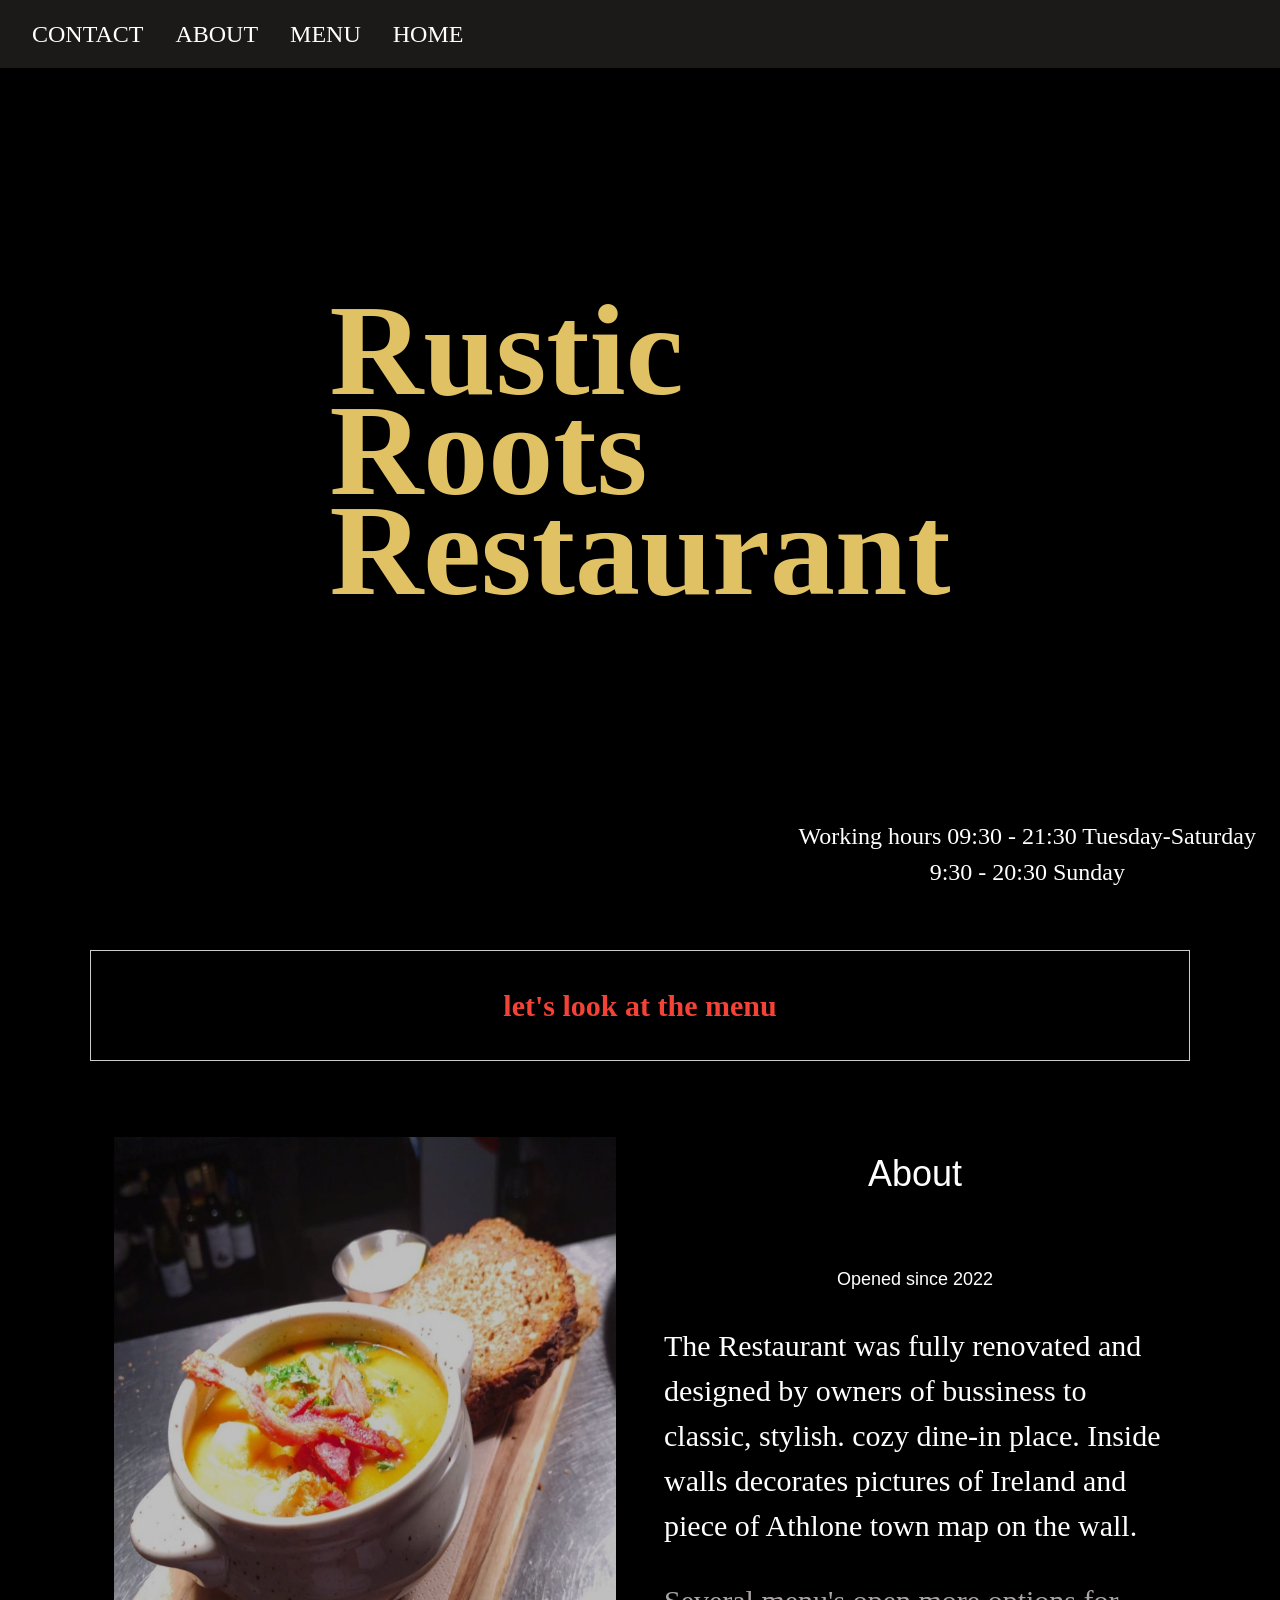
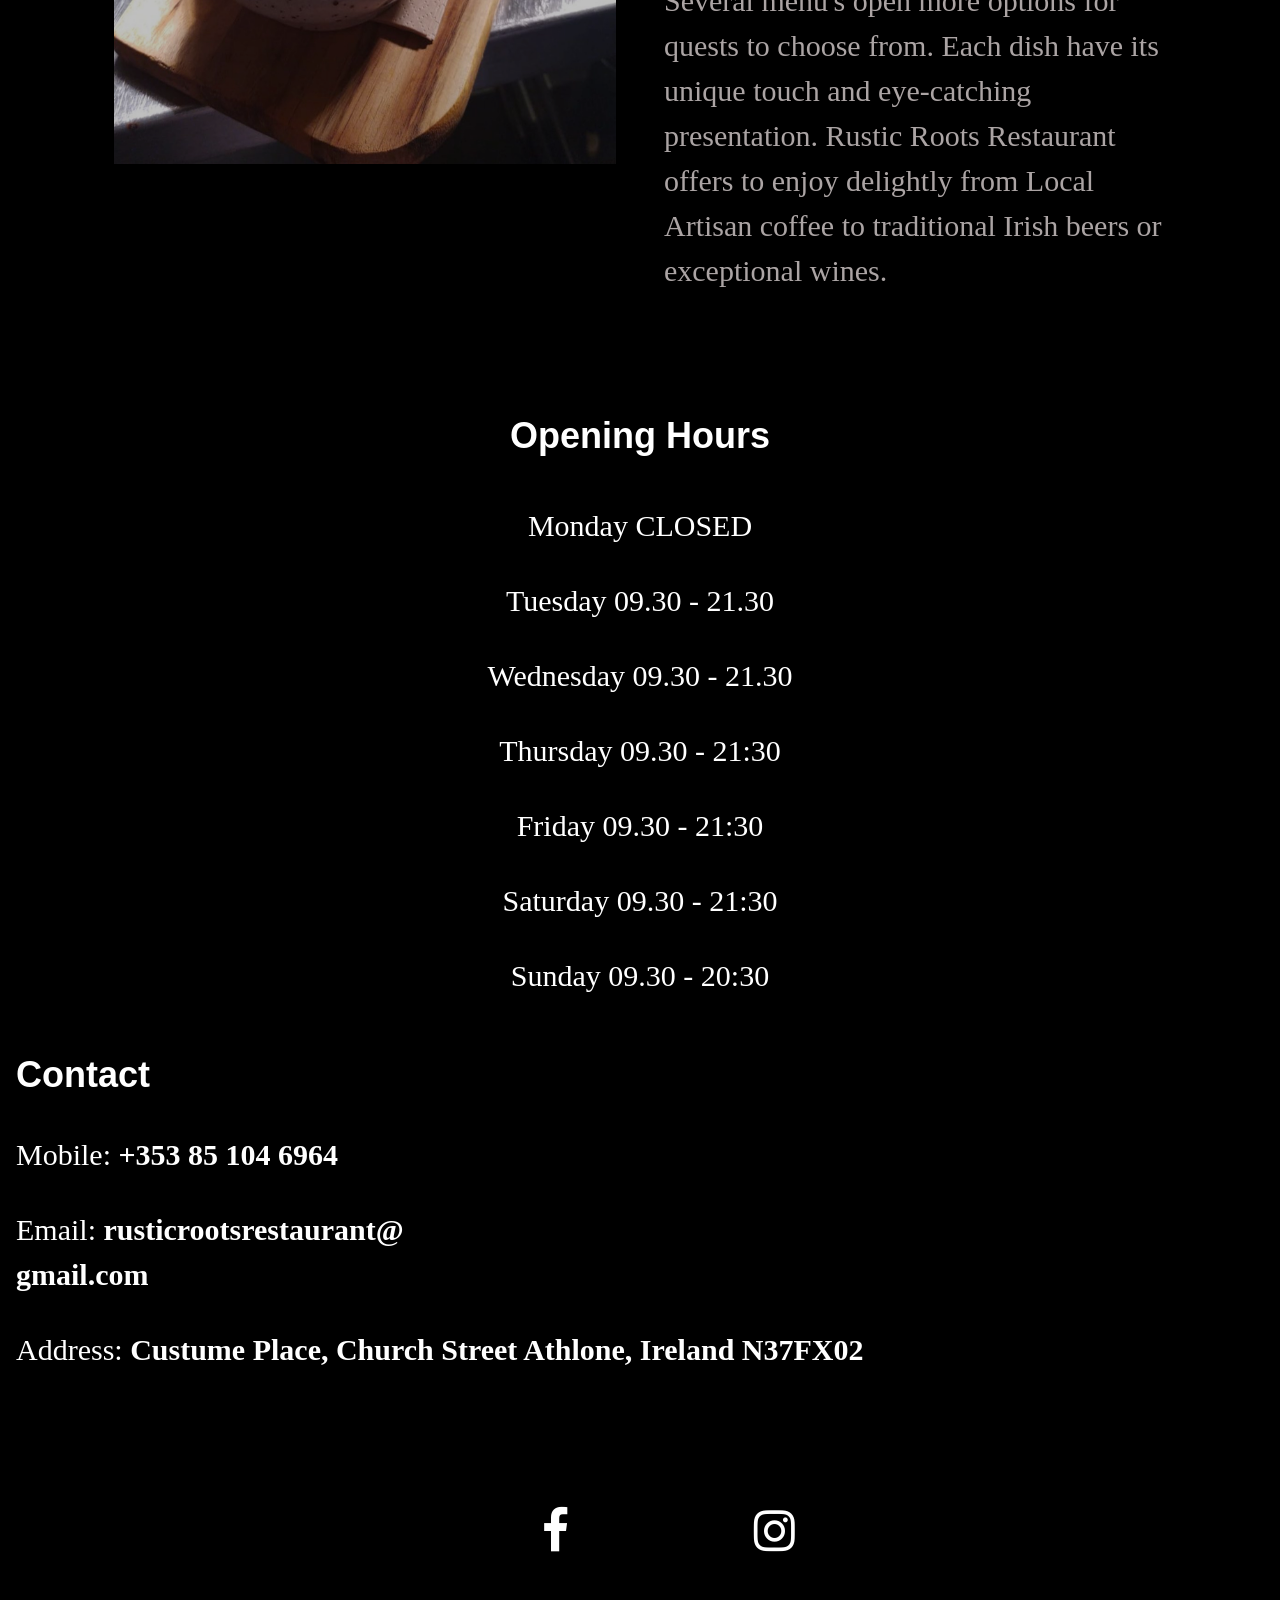
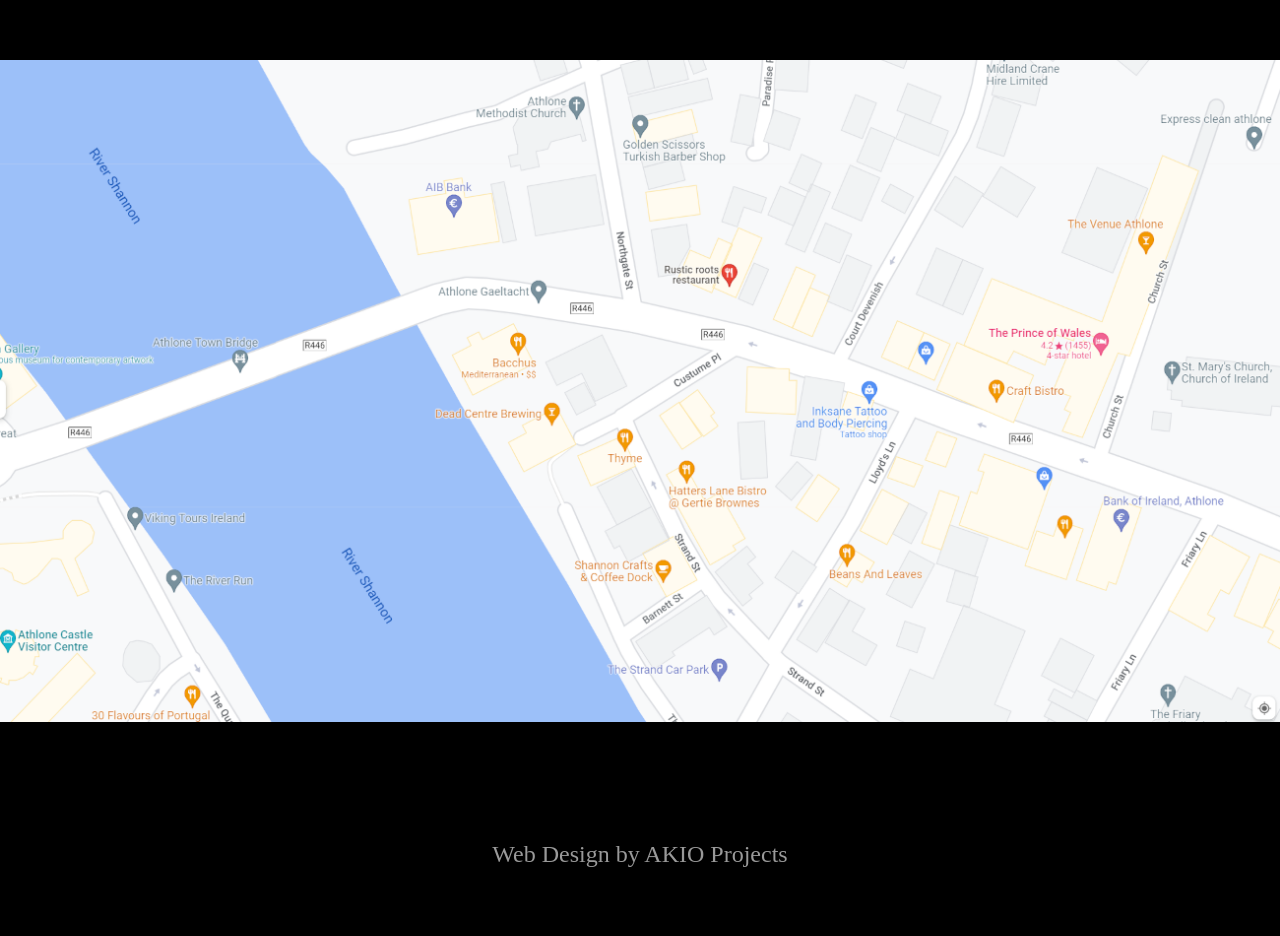
==== commit 427dd7b6: "change of times2" ====
--- a/index.html
+++ b/index.html
@@ -155,12 +155,12 @@
   <div class="w3-row">
     <div class="w3-center">
       <p>Monday CLOSED</p>
-      <p>Tuesday 12.00 - 21.30</p>
-      <p>Wednesday 12.00 - 21.30</p>
-      <p>Thursday 12:00 - 21:30</p>
-      <p>Friday 12:00 - 21:30</p>
-      <p>Saturday 12:00 - 21:30</p>
-      <p>Sunday 12:00 - 21:00</p>
+      <p>Tuesday 09.30 - 21.30</p>
+      <p>Wednesday 09.30 - 21.30</p>
+      <p>Thursday 09.30 - 21:30</p>
+      <p>Friday 09.30 - 21:30</p>
+      <p>Saturday 09.30 - 21:30</p>
+      <p>Sunday 09.30 - 20:30</p>
     </div>
     <div class="w3-margin-top w3-margin-left"> 
     <h1><b>Contact</b></h1>
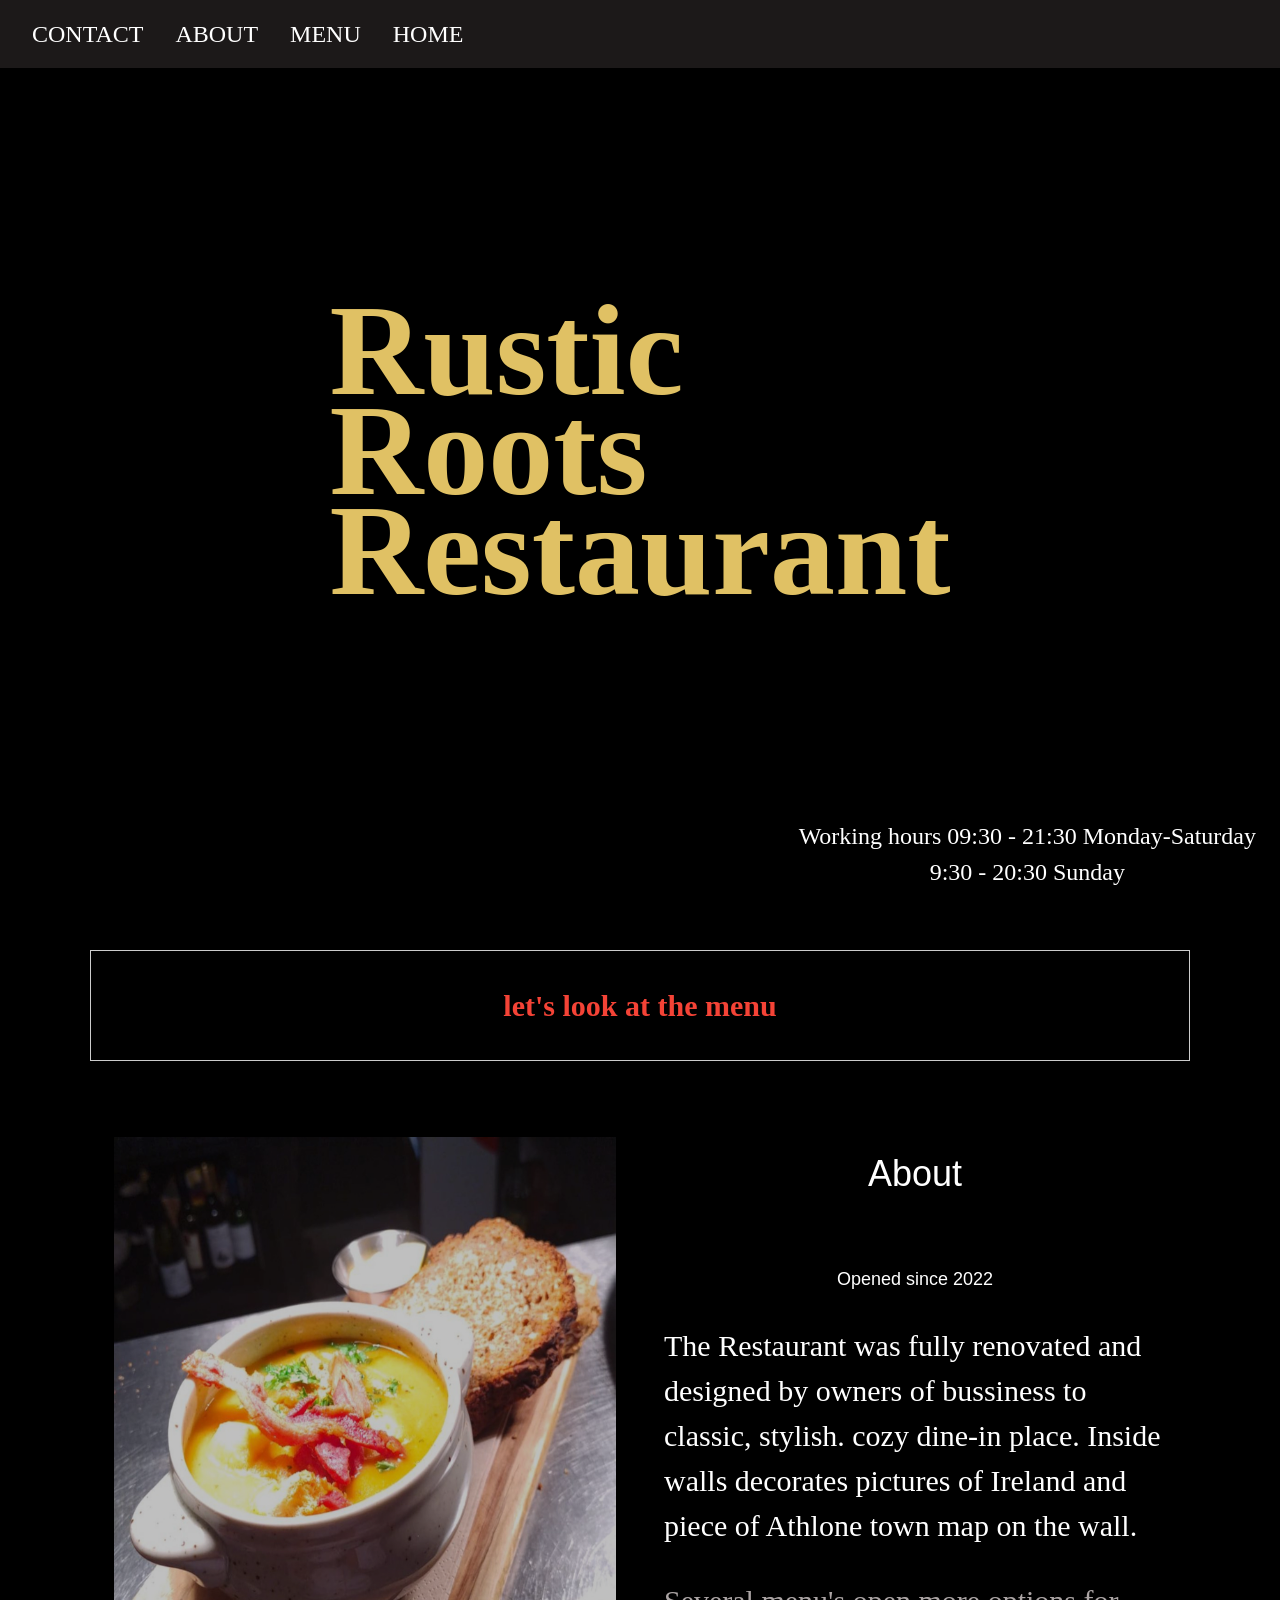
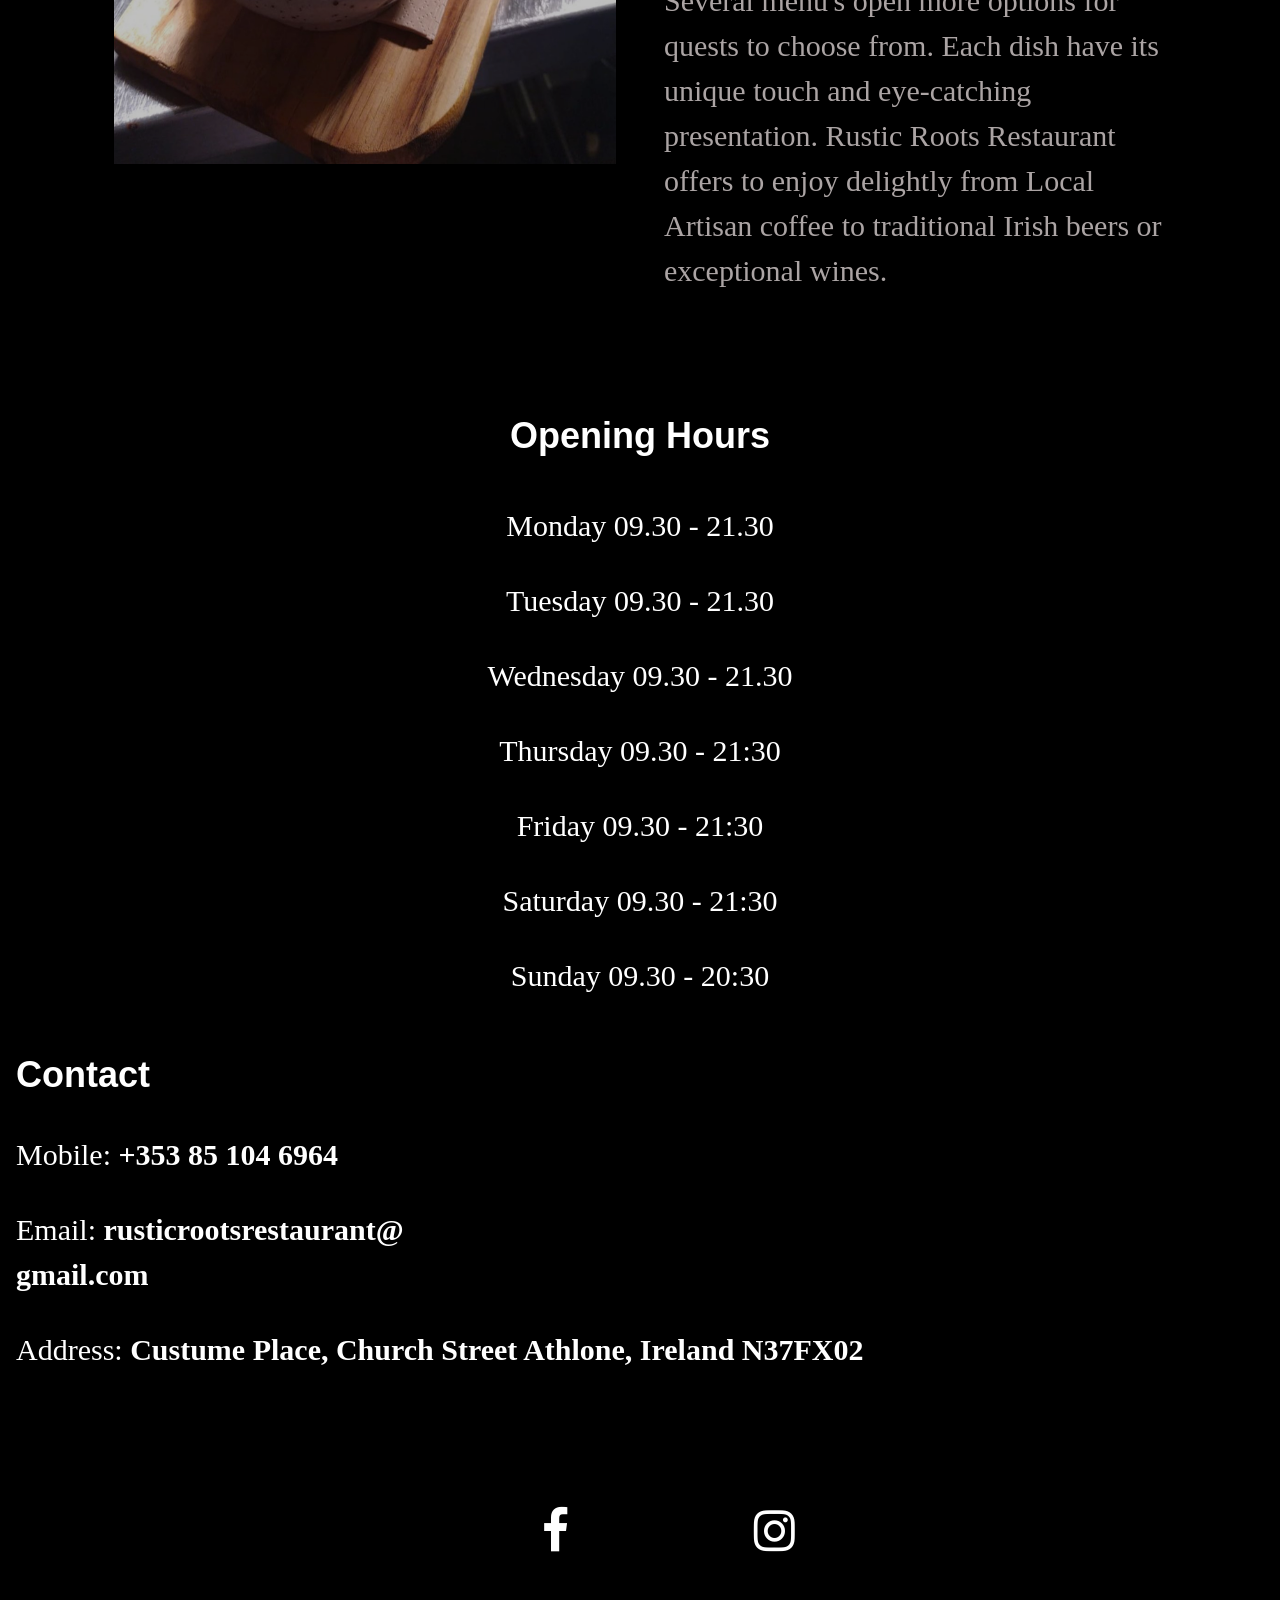
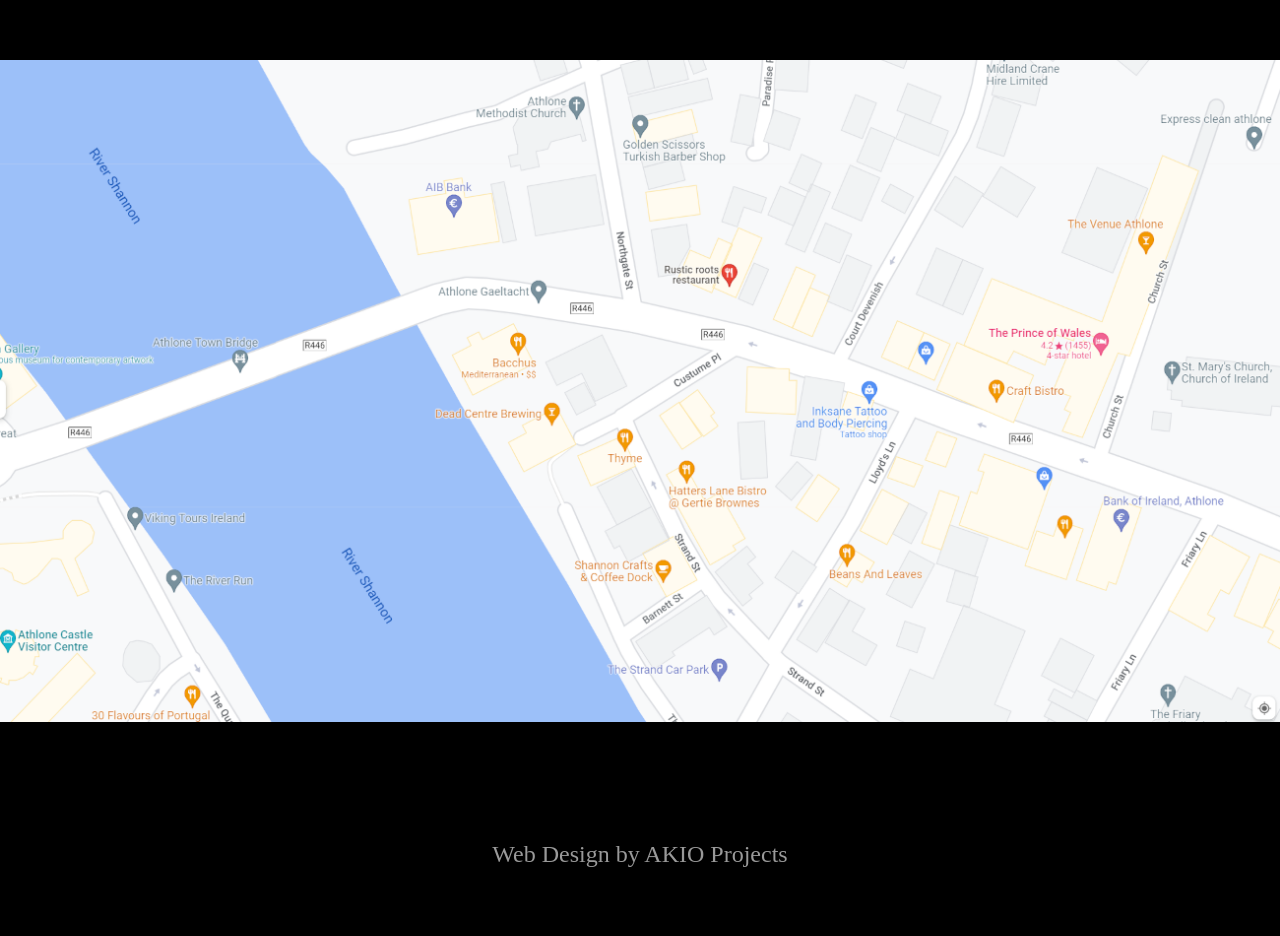
==== commit 71216570: "Working hours changed" ====
--- a/index.html
+++ b/index.html
@@ -50,7 +50,7 @@
         <div id="div3" class="w3-text-amber w3-hide-small w3-grayscale-min" style="font-size:130px">Restaurant</div>
     </div>
     <div class="w3-display-bottomright w3-padding">
-      <span class="w3-tag w3-xlarge">Working hours 09:30 - 21:30 Tuesday-Saturday</br>9:30 - 20:30 Sunday</span>
+      <span class="w3-tag w3-xlarge">Working hours 09:30 - 21:30 Monday-Saturday</br>9:30 - 20:30 Sunday</span>
     </div>
   </header>
  
@@ -124,9 +124,6 @@
           <a class="w3-button" onclick=BurgerMenu()>Burger Menu</br></a>
         </div>
         <div>
-          <a class="w3-button" onclick=EarlyBird()>Early Bird</br></a>
-        </div>
-        <div>
           <a class="w3-button" onclick=ÀLaCarte()>À La Carte</br></a>
         </div>
         <div>
@@ -154,7 +151,7 @@
   <h1 id="Contact" class="w3-center"><b>Opening Hours</b></h1>
   <div class="w3-row">
     <div class="w3-center">
-      <p>Monday CLOSED</p>
+      <p>Monday 09.30 - 21.30</p>
       <p>Tuesday 09.30 - 21.30</p>
       <p>Wednesday 09.30 - 21.30</p>
       <p>Thursday 09.30 - 21:30</p>
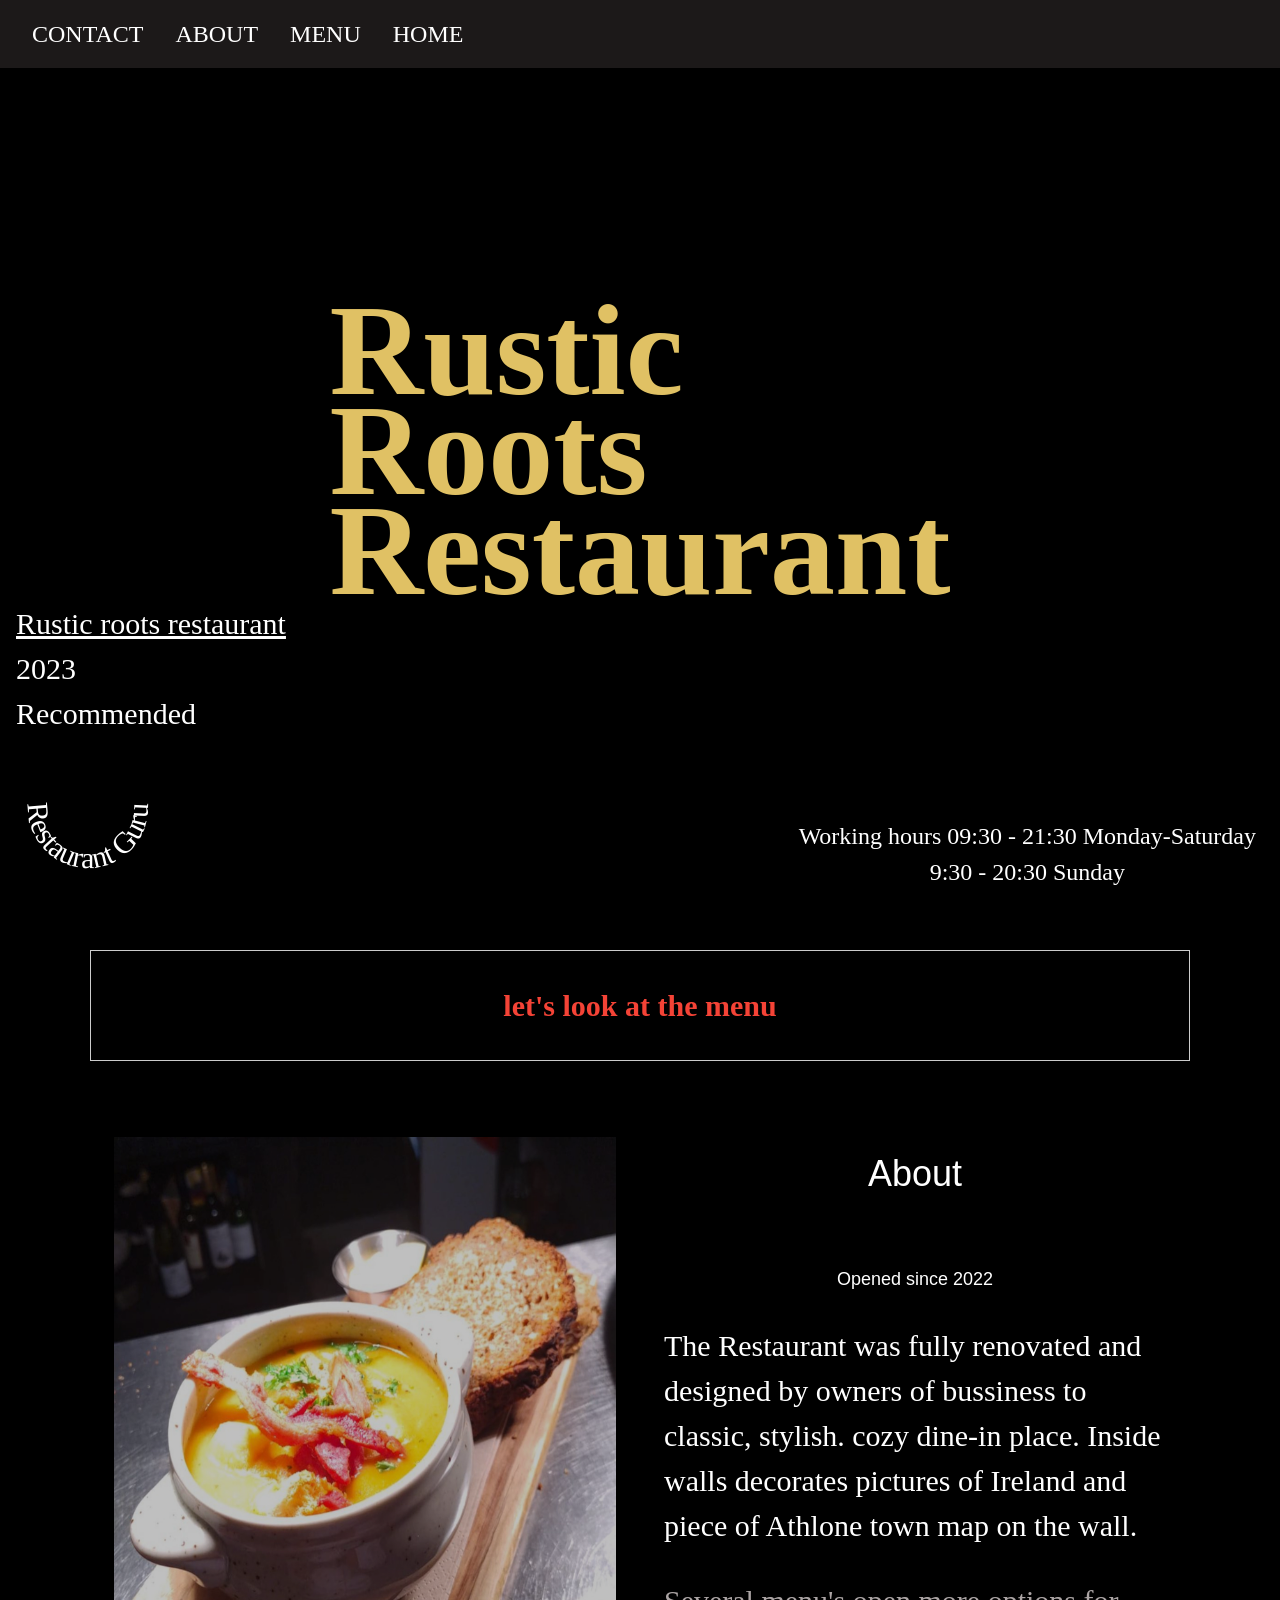
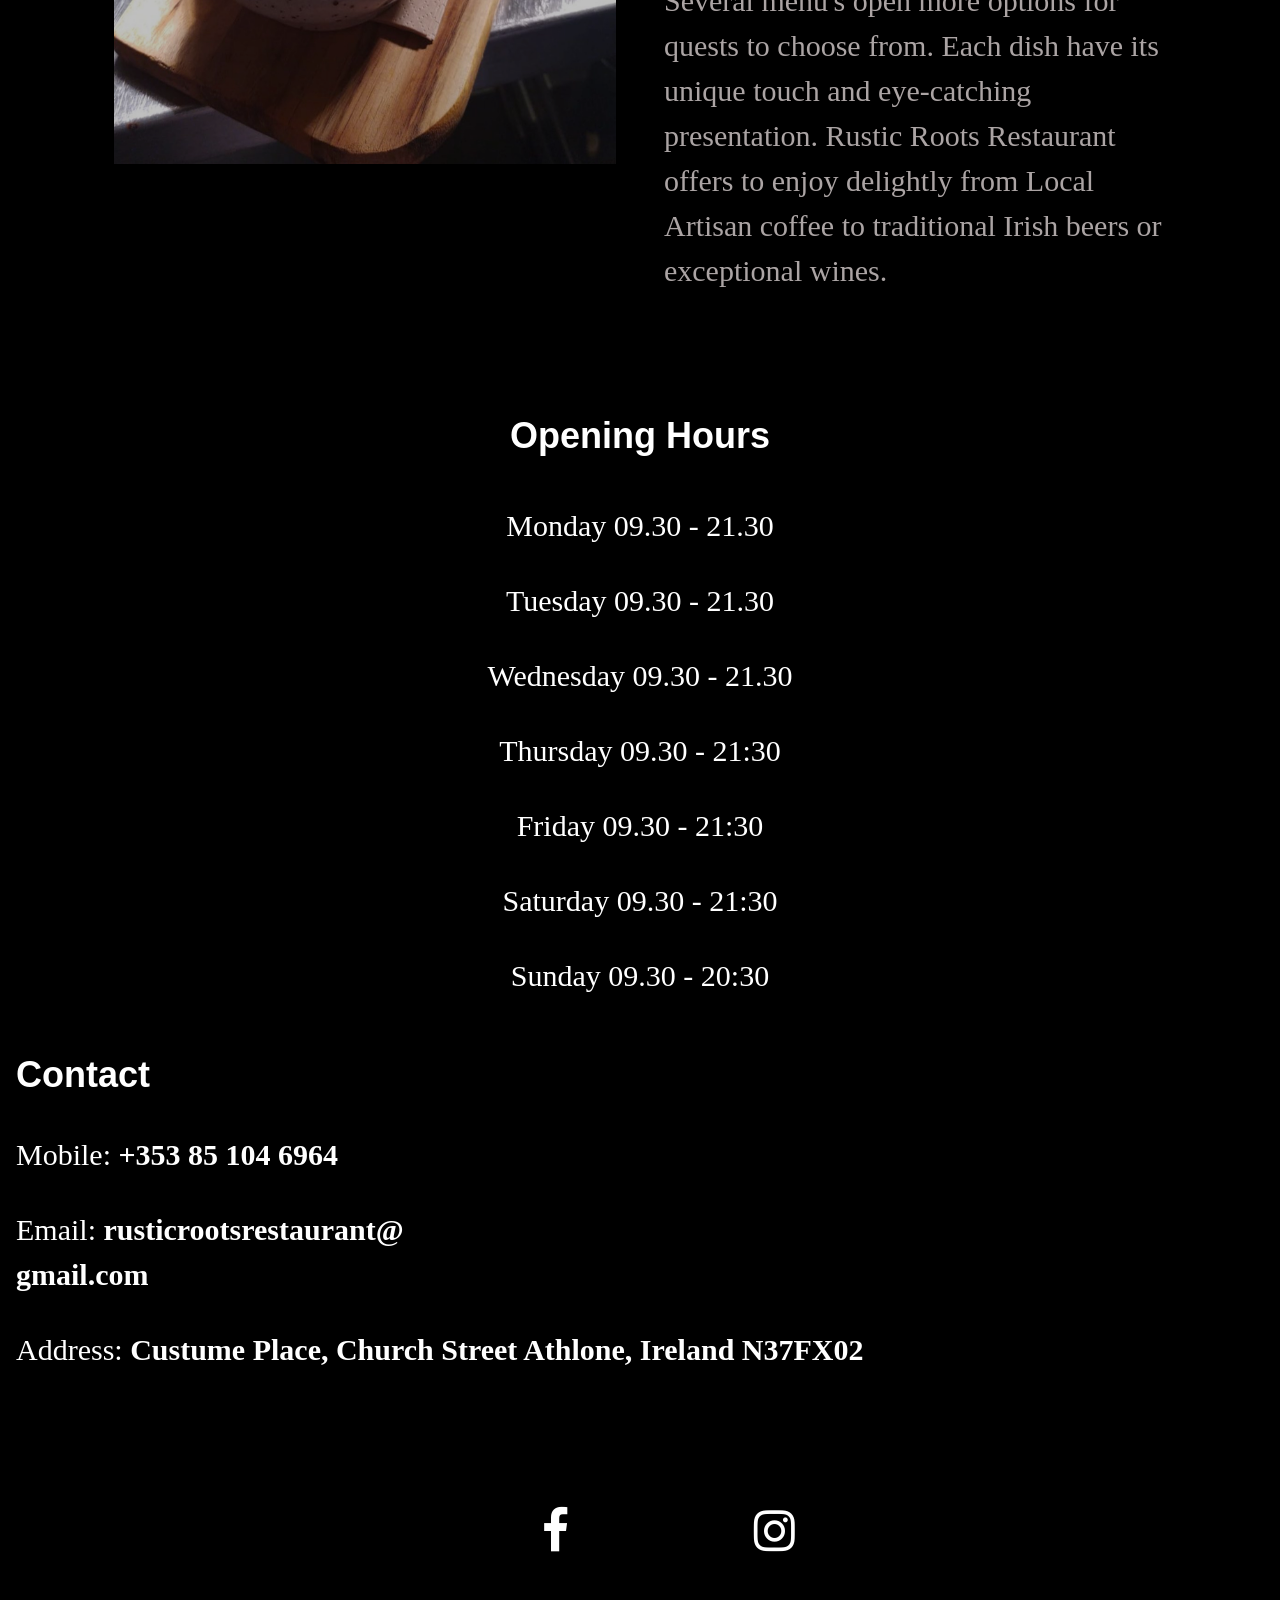
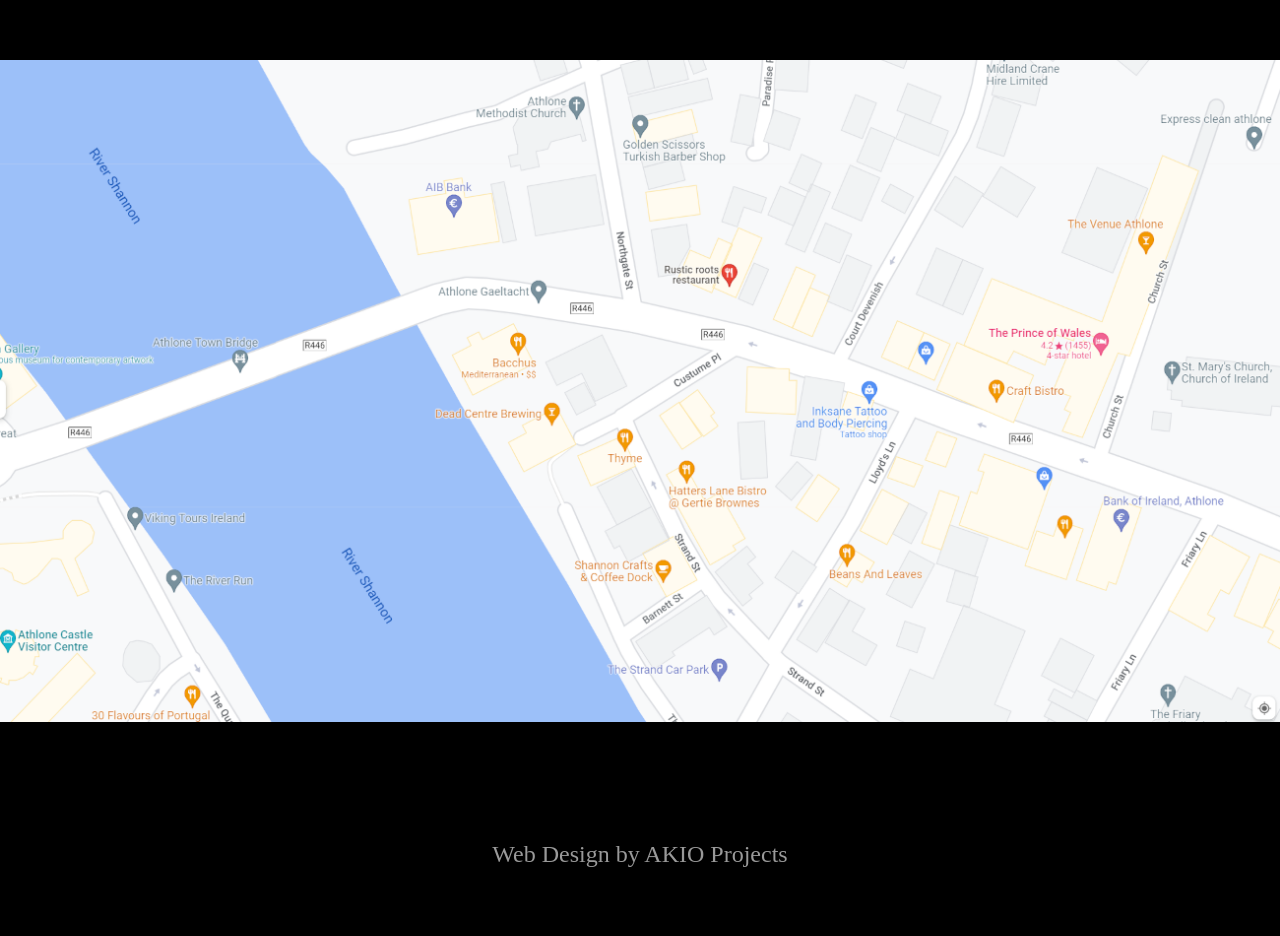
==== commit 33d865a0: "Added Guru icon , changed menus" ====
--- a/index.html
+++ b/index.html
@@ -49,7 +49,19 @@
         <div id="div2" class="w3-text-amber w3-hide-small w3-grayscale-min" style="font-size:130px">Roots</div>
         <div id="div3" class="w3-text-amber w3-hide-small w3-grayscale-min" style="font-size:130px">Restaurant</div>
     </div>
-    <div class="w3-display-bottomright w3-padding">
+    <div class="w3-display-bottomleft w3-padding w3-hide-small">
+      <link href="https://awards.infcdn.net/r_rcm.css" rel="stylesheet"/><div id="r-rcm" data="29" class=" r-rcm_black f13 " onclick="if(event.target.nodeName.toLowerCase() != 'a') {window.open(this.querySelector('.rest-white_center').href);return 0;}"> <a href="https://restaurantguru.com/Rustic-roots-restaurant-Athlone" class="r-rcm_r-link" target="_blank">Rustic roots restaurant</a> <div class="r-rcm_year">2023</div> <div class="r-rcm_bottom "> <span class="r-rcm_str1 ">Recommended</span> </div> <div class="r-rcm_heading"> <svg xmlns="http://www.w3.org/2000/svg" xmlns:xlink="http://www.w3.org/1999/xlink" width="144px" height="144px" viewBox="0 0 144 144"> <defs> <path id="r-rcm-arc" d="M 12 72 a 60 60 0 0 0 120 0"></path> </defs> <text class="r-rcm_heading__bottom " fill="#fff" text-anchor="middle"> <textPath startOffset="50%" xlink:href="#r-rcm-arc"><a href="https://restaurantguru.com/" class="r-rcm_heading__link">Restaurant Guru</a></textPath> </text> </svg> </div></div>
+    </div>
+
+    <div class="w3-display-bottommiddle w3-padding w3-hide-large w3-hide-medium">
+      <link href="https://awards.infcdn.net/r_rcm.css" rel="stylesheet"/><div id="r-rcm" data="29" class=" r-rcm_black f13 " onclick="if(event.target.nodeName.toLowerCase() != 'a') {window.open(this.querySelector('.rest-white_center').href);return 0;}"> <a href="https://restaurantguru.com/Rustic-roots-restaurant-Athlone" class="r-rcm_r-link" target="_blank">Rustic roots restaurant</a> <div class="r-rcm_year">2023</div> <div class="r-rcm_bottom "> <span class="r-rcm_str1 ">Recommended</span> </div> <div class="r-rcm_heading"> <svg xmlns="http://www.w3.org/2000/svg" xmlns:xlink="http://www.w3.org/1999/xlink" width="144px" height="144px" viewBox="0 0 144 144"> <defs> <path id="r-rcm-arc" d="M 12 72 a 60 60 0 0 0 120 0"></path> </defs> <text class="r-rcm_heading__bottom " fill="#fff" text-anchor="middle"> <textPath startOffset="50%" xlink:href="#r-rcm-arc"><a href="https://restaurantguru.com/" class="r-rcm_heading__link">Restaurant Guru</a></textPath> </text> </svg> </div></div>
+    </div>
+
+    <div class="w3-display-bottomright w3-padding w3-hide-small">
+      <span class="w3-tag w3-xlarge">Working hours 09:30 - 21:30 Monday-Saturday</br>9:30 - 20:30 Sunday</span>
+    </div>
+
+    <div class="w3-display-middle w3-padding w3-hide-large w3-hide-medium ">
       <span class="w3-tag w3-xlarge">Working hours 09:30 - 21:30 Monday-Saturday</br>9:30 - 20:30 Sunday</span>
     </div>
   </header>
